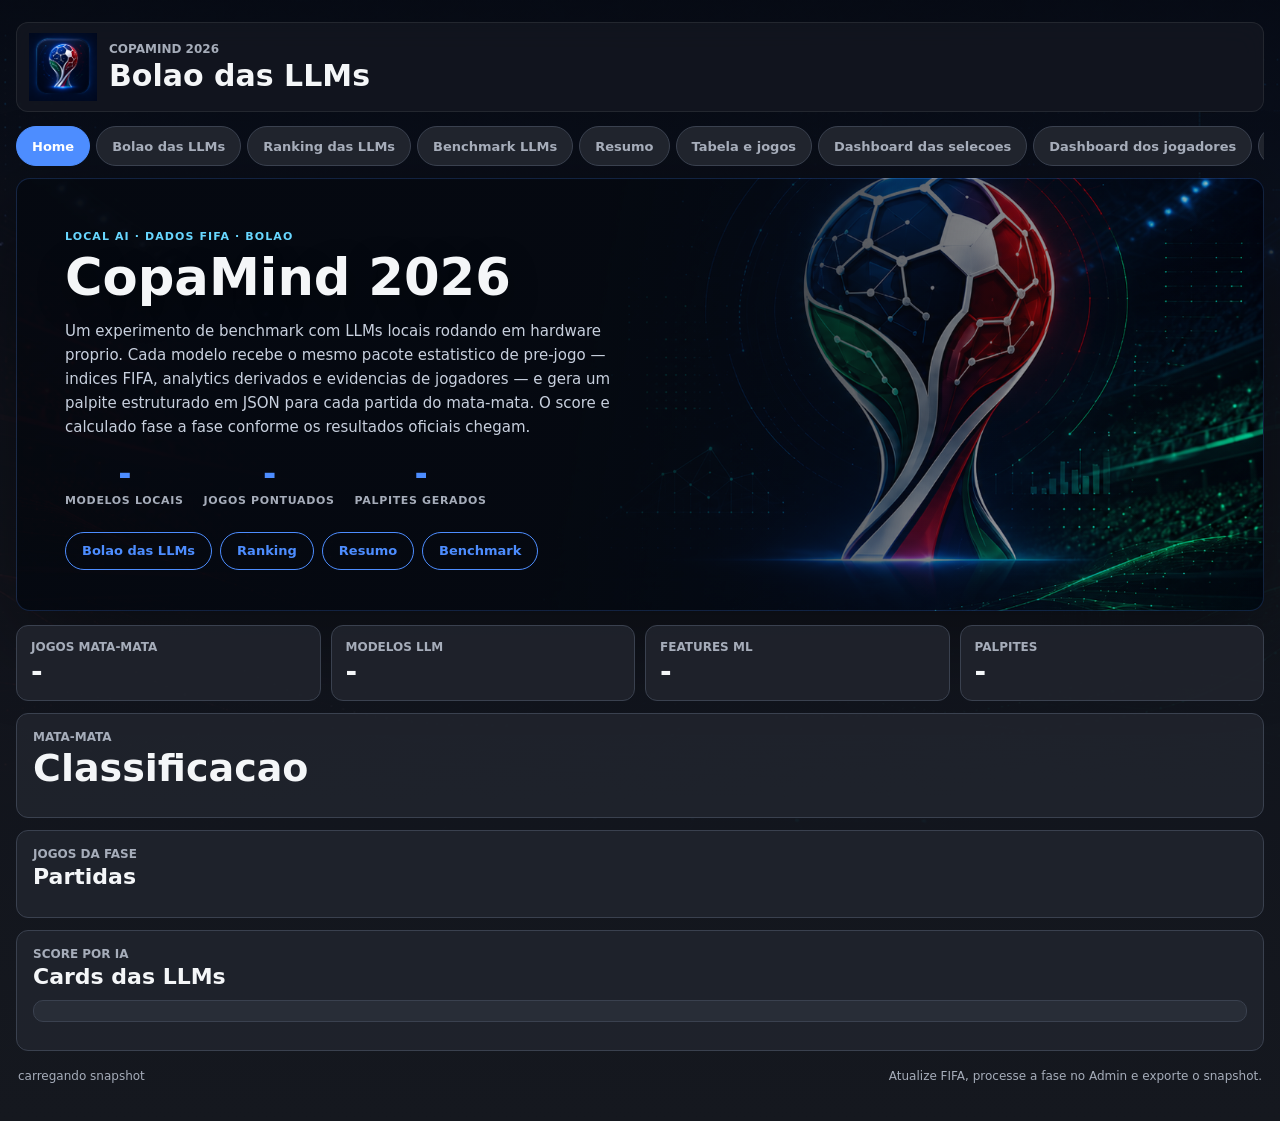
==== docs/index.html @ d8261b40 "chore(pages): atualiza portal estatico 2026-07-12 22:42 UTC" ====
<!doctype html>
<html lang="pt-BR">
<head>
  <meta charset="utf-8" />
  <meta name="viewport" content="width=device-width, initial-scale=1" />
  <title>CopaMind 2026 | Bolao das LLMs</title>
  <link rel="icon" type="image/png" href="../../docs/assets/icon.png" />
  <link rel="stylesheet" href="styles.css" />
<script>window.COPAMIND_OFFLINE = true;</script>
<style>
/* modo offline: oculta controles locais */
.header-actions { display: none !important; }
#btn-refresh-scores, #run-all-models, #reset-phase-history, #reset-all-history,
#cancel-sequential, .model-action-buttons, .context-note-form, #chat-form, #chat-reset,
#btn-extract-url, .chat-controls, [data-section="chat"] { display: none !important; }
.offline-notice { display: flex !important; }
</style>
</head>
<body>
  <main class="app">
    <header class="app-header">
      <div class="brand-line">
        <img src="../../docs/assets/icon.png" alt="" />
        <div>
          <span>CopaMind 2026</span>
          <h1>Bolao das LLMs</h1>
        </div>
      </div>
      
    </header>

    <nav class="main-nav" aria-label="Navegacao principal">
      <button class="active" type="button" data-view="home">Home</button>
      <button type="button" data-view="bolao">Bolao das LLMs</button>
      <button type="button" data-view="ranking">Ranking das LLMs</button>
      <button type="button" data-view="benchmark">Benchmark LLMs</button>
      <button type="button" data-view="linkedin">Resumo</button>
      <button type="button" data-view="tabela">Tabela e jogos</button>
      <button type="button" data-view="selecoes">Dashboard das selecoes</button>
      <button type="button" data-view="jogadores">Dashboard dos jogadores</button>
      <button type="button" data-view="guia">Guia do projeto</button>
      <button type="button" data-view="referencias">Referencias</button>
    </nav>

    <section class="home-section view-section" data-section="home">
      <div class="home-about">
        <p class="home-tag">Local AI · dados FIFA · bolao</p>
        <h2>CopaMind 2026</h2>
        <p class="home-desc">
          Um experimento de benchmark com LLMs locais rodando em hardware proprio.
          Cada modelo recebe o mesmo pacote estatistico de pre-jogo — indices FIFA, analytics derivados
          e evidencias de jogadores — e gera um palpite estruturado em JSON para cada partida do mata-mata.
          O score e calculado fase a fase conforme os resultados oficiais chegam.
        </p>
        <div class="home-highlights">
          <div><strong id="kpi-models-home">-</strong><span>modelos locais</span></div>
          <div><strong id="kpi-matches-home">-</strong><span>jogos pontuados</span></div>
          <div><strong id="kpi-predictions-home">-</strong><span>palpites gerados</span></div>
        </div>
        <div class="home-nav-shortcuts">
          <button type="button" data-view="bolao">Bolao das LLMs</button>
          <button type="button" data-view="ranking">Ranking</button>
          <button type="button" data-view="linkedin">Resumo</button>
          <button type="button" data-view="benchmark">Benchmark</button>
        </div>
      </div>
    </section>

    <section class="kpi-strip" aria-label="Resumo">
      <div><span>Jogos mata-mata</span><strong id="kpi-matches">-</strong></div>
      <div><span>Modelos LLM</span><strong id="kpi-models">-</strong></div>
      <div><span>Features ML</span><strong id="kpi-features">-</strong></div>
      <div><span>Palpites</span><strong id="kpi-predictions">-</strong></div>
    </section>

    <section class="phase-shell view-section" data-section="bolao">
      <div class="phase-head">
        <div>
          <p>Mata-mata</p>
          <h2 id="active-phase-title">Classificacao</h2>
        </div>
        <div id="phase-tabs" class="phase-tabs"></div>
      </div>
      <p id="phase-context" class="phase-context"></p>
      <p id="phase-stats" class="phase-stats"></p>
    </section>

    <section class="phase-games view-section" data-section="bolao">
      <div class="section-title">
        <p>Jogos da fase</p>
        <h3>Partidas</h3>
      </div>
      <div id="matches-list" class="match-list"></div>
    </section>

    <section class="models-section view-section" data-section="bolao">
      <div class="section-title">
        <p>Score por IA</p>
        <h3>Cards das LLMs</h3>
      </div>
      <div id="model-actions" class="model-actions"></div>
      <div id="llm-card-grid" class="llm-card-grid"></div>
    </section>

    <section class="ranking-section view-section is-hidden" data-section="ranking">
      <div class="ranking-hero">
        <div class="ranking-copy">
          <p>Ranking das LLMs</p>
          <h2>Quem esta liderando o bolao?</h2>
          <span>
            Score geral, desempenho por fase, votos de vencedores e selecoes com mais chance
            conforme os resultados reais e os palpites das IAs forem entrando.
          </span>
        </div>
        <div class="ranking-summary" id="ranking-summary"></div>
      </div>

      <div class="ranking-layout">
        <aside class="ranking-right">
          <section class="ranking-panel">
            <div class="section-title">
              <p>Vencedores</p>
              <h3>Previsao agregada</h3>
            </div>
            <div id="winner-forecast"></div>
          </section>

          <section class="ranking-panel">
            <div class="section-title">
              <p>Selecoes</p>
              <h3>Mais chance de titulo</h3>
            </div>
            <div id="team-title-ranking"></div>
          </section>
        </aside>

        <div class="ranking-left">
          <section class="ranking-panel">
            <div class="table-export-bar">
              <div class="section-title">
                <p>Score geral</p>
                <h3>Classificacao das IAs</h3>
              </div>
              <button id="btn-export-ranking" class="btn-export-table" type="button">📸 Exportar imagem</button>
            </div>
            <div id="ranking-table"></div>
          </section>

          <section class="ranking-panel">
            <div class="section-title">
              <p>Fases</p>
              <h3>Score por fase</h3>
            </div>
            <div id="phase-scoreboard"></div>
          </section>
        </div>
      </div>
    </section>

    <section class="benchmark-section view-section is-hidden" data-section="benchmark">
      <div class="section-title">
        <p>Benchmark operacional</p>
        <h3>Qualidade, velocidade e facilidade de uso</h3>
      </div>
      <div id="benchmark-summary" class="benchmark-summary"></div>
      <div class="benchmark-layout">
        <section class="benchmark-panel">
          <div class="table-export-bar">
            <div class="section-title">
              <p>Ranking dos modelos</p>
              <h3>Score tecnico + operacao</h3>
            </div>
            <button id="btn-export-benchmark" class="btn-export-table" type="button">📸 Exportar imagem</button>
          </div>
          <div class="benchmark-table-wrapper"><div id="benchmark-table"></div></div>
        </section>
        <aside class="benchmark-panel benchmark-guidance-panel">
          <div class="section-title">
            <p>Config LM Studio</p>
            <h3>Perfil para melhorar JSON</h3>
          </div>
          <div id="benchmark-guidance" class="benchmark-guidance"></div>
        </aside>
      </div>
      <div id="benchmark-charts"></div>
    </section>

    <section class="linkedin-section view-section is-hidden" data-section="linkedin">
      <div class="linkedin-export-bar" id="linkedin-export-bar">
        <span class="linkedin-export-hint">Selecione a fase e exporte o quadro para redes sociais</span>
        <button id="btn-export-linkedin" type="button">📸 Exportar imagem</button>
      </div>
      <div class="linkedin-cover">
        <img src="../../docs/assets/copamind_2026.png" alt="CopaMind 2026" />
        <div>
          <p>Benchmark de LLMs locais</p>
          <h2>CopaMind 2026</h2>
          <span>Mesmo contexto, mesma regra JSON, previsoes auditaveis e ranking por qualidade.</span>
        </div>
        <div id="linkedin-phase-tabs" class="linkedin-phase-tabs"></div>
      </div>
      <div id="linkedin-summary" class="linkedin-summary"></div>
      <div id="linkedin-team-ranking"></div>
      <div id="linkedin-capture-grid" class="linkedin-capture-grid"></div>
    </section>

    <section class="chat-section view-section is-hidden" data-section="chat">
      <div class="section-title">
        <p>Conhecimento CopaMind</p>
        <h3>Pergunte as IAs</h3>
      </div>
      <div class="chat-layout">
        <aside class="chat-controls">
          <div class="chat-control-head">
            <strong>Modelos que responderao</strong>
            <div>
              <button id="chat-select-all" type="button">Todos</button>
              <button id="chat-select-none" type="button">Nenhum</button>
            </div>
          </div>
          <div id="chat-models" class="chat-models"><span>Carregando modelos...</span></div>
          <label class="chat-memory-toggle">
            <input id="chat-use-memory" type="checkbox" checked />
            <span>Usar memoria nesta pergunta</span>
          </label>
          <button id="chat-reset" class="chat-reset" type="button">Resetar historico</button>
        </aside>
        <div class="chat-main">
          <div class="chat-news-box">
            <label for="chat-news-url">URL fonte (opcional)</label>
            <div class="extract-url-row">
              <input id="chat-news-url" type="url" placeholder="https://..." />
              <button id="chat-extract-news" type="button">Extrair de URL</button>
            </div>
            <input id="chat-news-title" type="text" maxlength="200" placeholder="Titulo extraido" />
            <textarea id="chat-news-summary" rows="3" maxlength="2000" placeholder="Resumo editavel da noticia"></textarea>
            <p id="chat-news-status"></p>
          </div>
          <div id="chat-timeline" class="chat-timeline"></div>
          <form id="chat-form" class="chat-form">
            <textarea id="chat-question" rows="4" maxlength="4000" placeholder="Pergunte sobre selecoes, jogadores, partidas, previsoes ou resultados reais..."></textarea>
            <div>
              <span id="chat-status">API local e LM Studio necessarios.</span>
              <button id="chat-send" type="submit" disabled>Enviar para as IAs</button>
            </div>
          </form>
        </div>
      </div>
    </section>

    <section class="tournament-section view-section is-hidden" data-section="tabela">
      <div class="section-title">
        <p>Resultados sem LLM</p>
        <h3>Classificacao dos grupos e jogos</h3>
      </div>
      <div id="tournament-dashboard" class="tournament-dashboard"></div>
    </section>

    <section class="teams-section view-section is-hidden" data-section="selecoes">
      <div class="section-title">
        <p>Analytics FIFA v2</p>
        <h3>Caracteristicas das selecoes</h3>
      </div>
      <div class="inputs-section">
        <div class="section-title">
          <p>Contexto manual controlado</p>
          <h3>Inputs das selecoes por fase</h3>
        </div>
        <div class="inputs-layout">
        <form id="context-note-form" class="context-note-form">
          <label>
            <span>Fase</span>
            <select id="note-phase"></select>
          </label>
          <label>
            <span>Selecao</span>
            <select id="note-team"></select>
          </label>
          <label>
            <span>Tipo</span>
            <select id="note-type">
              <option value="team_news">Noticia da selecao</option>
              <option value="rotation">Rotacao / reservas</option>
              <option value="injury">Lesao / retorno</option>
              <option value="tactical">Tatica</option>
              <option value="morale">Moral / ambiente</option>
              <option value="travel">Viagem / desgaste</option>
            </select>
          </label>
          <label>
            <span>Disponivel em</span>
            <input id="note-available-at" type="datetime-local" />
          </label>
          <label class="wide-field">
            <span>Titulo</span>
            <input id="note-title" type="text" maxlength="120" placeholder="Noruega usou equipe reserva contra a Franca" />
          </label>
          <label class="wide-field">
            <span>Nota</span>
            <textarea id="note-text" rows="4" maxlength="1200" placeholder="Descreva a informacao e por que ela muda a leitura da selecao."></textarea>
          </label>
          <label>
            <span>Impacto</span>
            <select id="note-impact">
              <option value="recent_form_downweight">Reduz peso da forma recente</option>
              <option value="physical_load_positive">Melhora leitura de desgaste</option>
              <option value="injury_negative">Impacto negativo por lesao</option>
              <option value="tactical_positive">Impacto tatico positivo</option>
              <option value="volatility_up">Aumenta incerteza</option>
            </select>
          </label>
          <label>
            <span>Confianca</span>
            <input id="note-confidence" type="number" min="0" max="1" step="0.05" value="0.75" />
          </label>
          <label>
            <span>Peso</span>
            <input id="note-weight" type="number" min="0" max="1" step="0.05" value="0.70" />
          </label>
          <label>
            <span>Fonte</span>
            <input id="note-source" type="text" value="manual" />
          </label>
          <label class="wide-field">
            <span>URL fonte</span>
            <div class="extract-url-row">
              <input id="note-source-url" type="url" placeholder="https://..." />
              <button type="button" id="btn-extract-url">Extrair de URL</button>
            </div>
          </label>
          <button type="submit">Salvar input</button>
          <p id="context-note-status"></p>
        </form>
        <div>
          <div class="input-rules">
            <strong>Como entra na LLM</strong>
            <p>A nota vira evidencia estruturada no contexto do jogo. Ela nao vira instrucao de sistema e so entra se estava disponivel antes da partida prevista.</p>
          </div>
          <div id="context-notes-list" class="context-notes-list"></div>
        </div>
      </div>
      </div>
      <div id="teams-dashboard" class="team-dashboard"></div>
    </section>

    <section class="players-section view-section is-hidden" data-section="jogadores">
      <div class="section-title">
        <p>Analytics FIFA v2</p>
        <h3>Dashboard dos jogadores</h3>
      </div>
      <div class="player-controls">
        <label>
          <span>Selecao</span>
          <select id="player-team-filter"></select>
        </label>
        <label>
          <span>Ranking</span>
          <select id="player-ranking-filter"></select>
        </label>
      </div>
      <div id="players-dashboard" class="player-dashboard"></div>
    </section>

    <section class="guide-section view-section is-hidden" data-section="guia">
      <div class="section-title">
        <p>Tutor CopaMind</p>
        <h3>Como o bolao das IAs e montado</h3>
      </div>
      <div id="guide-dashboard" class="guide-dashboard"></div>
    </section>

    <section class="reference-section view-section is-hidden" data-section="referencias">
      <div class="section-title">
        <p>Autor e referencias</p>
        <h3>Sobre o projeto</h3>
      </div>
      <div class="reference-grid">
        <!-- Row 1: Autor | Hardware | Fontes -->
        <article class="author-card">
          <img src="../../docs/assets/icon.png" alt="" />
          <div>
            <span>Autor / idealizador</span>
            <h3>Phellype Flaibam Massarente</h3>
            <p>
              CopaMind 2026 nasceu como um laboratorio divertido e serio ao mesmo tempo: usar dados
              da Copa, modelos locais e scoring transparente para descobrir quais IAs chutam melhor
              quando todo mundo recebe o mesmo contexto.
            </p>
            <a href="https://www.linkedin.com/in/phellype-massarente-13739810a" target="_blank" rel="noreferrer">
              Ver LinkedIn
            </a>
          </div>
        </article>
        <article class="reference-card hardware-card">
          <h3>Hardware local</h3>
          <div class="hardware-badge">Acer Predator Helios 16 AI</div>
          <ul class="ref-list">
            <li><span>CPU</span> Intel Core Ultra 9 275HX · 24 cores · ate 5.4 GHz</li>
            <li><span>GPU</span> NVIDIA RTX 5070 Laptop GPU · 8 GB GDDR7</li>
            <li><span>RAM</span> 32 GB DDR5 5600 MHz (2&times; SODIMM)</li>
            <li><span>SSD</span> 2 TB NVMe PCIe Gen 4</li>
            <li><span>Tela</span> 16&quot; IPS WQXGA 2560&times;1600 · 240 Hz</li>
            <li><span>OS</span> Windows 11</li>
          </ul>
          <a href="https://www.acer.com/br-pt/predator/laptops/helios/helios-16-ai" target="_blank" rel="noreferrer" class="hw-link">Ver no site Acer</a>
        </article>
        <article class="reference-card">
          <h3>Fontes e tecnologia</h3>
          <p>
            Dados FIFA locais de selecoes, jogadores e partidas; analytics proprio em DuckDB; agente
            de chamadas para modelos locais via LM Studio; scoring do bolao por fase.
          </p>
          <p>
            O portal publico e estatico. O Streamlit/Admin continua como console operacional para
            atualizar dados, rodar agentes e exportar snapshots.
          </p>
        </article>
        <!-- Row 2: Stack | Modelos ajuste | Exportar -->
        <article class="reference-card">
          <h3>Stack tecnologico</h3>
          <ul class="ref-list">
            <li><span>Dev</span> VS Code · GitHub Copilot Agent · GitHub Codex</li>
            <li><span>IA</span> Claude Sonnet 4.5 (Copilot) · LM Studio</li>
            <li><span>Lang</span> Python 3.12 · JavaScript ES2022 · HTML/CSS</li>
            <li><span>API</span> FastAPI · Pydantic v2 · Uvicorn</li>
            <li><span>DB</span> DuckDB · Polars · PyArrow</li>
            <li><span>UI</span> Streamlit 1.58 · Portal HTML estatico</li>
            <li><span>RAG</span> Qdrant · FastMCP · HybridRetriever</li>
            <li><span>ML</span> Poisson · Dixon-Coles · Elo · Monte Carlo</li>
            <li><span>CI</span> pytest · ruff · GitHub Actions</li>
            <li><span>VCS</span> Git · GitHub</li>
          </ul>
        </article>
        <article class="reference-card">
          <h3>Modelos que precisaram de ajuste</h3>
          <p>7 modelos nao obedecem JSON livremente e precisaram de <strong>Structured Output</strong> forcado no LM Studio para gerar palpites validos.</p>
          <ul class="ref-list struct-list">
            <li>zai-org / glm-4.7-flash</li>
            <li>nvidia / nemotron-3-nano-4b</li>
            <li>nvidia / nemotron-3-nano-omni</li>
            <li>allenai / olmo-3-32b-think</li>
            <li>qwen / qwen3.5-9b</li>
            <li>qwen / qwen3.6-27b</li>
            <li>qwen / qwen3.6-35b-a3b</li>
          </ul>
          <p>Os demais <strong>21 modelos</strong> geraram JSON valido sem configuracao adicional.</p>
        </article>
        <article class="reference-card disqualified-ref-card">
          <h3>Desclassificados</h3>
          <p>Modelos que nao conseguiram concluir o projeto de testes e foram removidos do ranking para nao contaminar os resultados.</p>
          <ul class="ref-list disqualified-list">
            <li>
              <strong>mistralai / mistral-7b-instruct-v0.3</strong>
              <span>Channel Error no llama.cpp ao gerar saida estruturada. Sem Structured Output, nao retornava respostas validas para o contrato JSON do bolao. Modelo incompativel com o pipeline de palpites — removido da competicao.</span>
            </li>
          </ul>
        </article>
        <article class="reference-card export-card">
          <h3>Exportar para compartilhar</h3>
          <p>
            Gere um HTML unico com CSS, JavaScript, imagens e dados embutidos. Ele pode ser publicado
            em qualquer hospedagem simples de arquivo estatico.
          </p>
          
          <span id="export-status"></span>
        </article>
      </div>
      <div id="ref-models-table" class="ref-models-section"></div>
    </section>

    <footer class="app-footer">
      <span id="generated-at">carregando snapshot</span>
      <span>Atualize FIFA, processe a fase no Admin e exporte o snapshot.</span>
    </footer>
  </main>

  <script src="app.js"></script>
</body>
</html>
---- docs/styles.css ----
:root {
  color-scheme: dark;
  --bg: #15181f;
  --panel: #20242d;
  --panel-2: #282d37;
  --line: #3a414f;
  --text: #f4f6f8;
  --muted: #a6adba;
  --accent: #4d8dff;
  --green: #2fc76f;
  --gold: #f5c84c;
  --red: #f06555;
}

* { box-sizing: border-box; }

body {
  margin: 0;
  background:
    linear-gradient(180deg, rgba(10, 14, 21, .64), rgba(16, 19, 27, .94) 480px, rgba(21, 24, 31, .98)),
    url("../../docs/assets/fundo_clean1.png") center top / cover fixed no-repeat,
    var(--bg);
  color: var(--text);
  font-family: Inter, ui-sans-serif, system-ui, -apple-system, BlinkMacSystemFont, "Segoe UI", sans-serif;
}

button, a { font: inherit; color: inherit; }
a { text-decoration: none; }

.app {
  width: min(1360px, calc(100% - 32px));
  margin: 0 auto;
  padding: 22px 0 38px;
}

.top-banner {
  overflow: hidden;
  border: 1px solid rgba(77, 141, 255, .22);
  border-radius: 12px;
  background: rgba(10, 14, 21, .64);
  box-shadow: 0 24px 80px rgba(0, 0, 0, .28);
  margin-bottom: 14px;
  height: clamp(190px, 13.5vw, 270px);
}

.top-banner img {
  display: block;
  width: 100%;
  height: 100%;
  object-fit: cover;
  object-position: 42% center;
}

.app-header,
.phase-head,
.app-footer {
  display: flex;
  align-items: center;
  justify-content: space-between;
  gap: 16px;
}

/* ── References models table ──────────────────────────────────── */
.ref-models-section {
  margin-top: 14px;
}

.ref-models-table-wrap {
  border-radius: 14px;
  overflow: hidden;
  border: 1px solid rgba(77, 141, 255, .18);
  background:
    linear-gradient(180deg, rgba(8, 12, 20, .92), rgba(8, 12, 20, .88)),
    url("../../docs/assets/fundo_clean2.png") center / cover no-repeat;
}

.ref-models-tbl {
  width: 100%;
  border-collapse: collapse;
}

.ref-models-tbl thead tr {
  background: rgba(255, 255, 255, .04);
}

.ref-models-tbl th {
  padding: 10px 16px;
  text-align: left;
  font-size: 11px;
  font-weight: 900;
  text-transform: uppercase;
  letter-spacing: .06em;
  color: var(--muted);
  border-bottom: 1px solid rgba(255, 255, 255, .08);
}

.ref-model-row {
  border-bottom: 1px solid rgba(255, 255, 255, .05);
  transition: background .15s;
}

.ref-model-row:last-child { border-bottom: none; }

.ref-model-row:hover {
  background: rgba(255, 255, 255, .04);
}

.ref-model-id {
  display: flex;
  align-items: center;
  gap: 12px;
  padding: 10px 16px;
  white-space: nowrap;
  width: 300px;
}

.ref-model-id img {
  width: 36px;
  height: 36px;
  object-fit: contain;
  border: 1px solid var(--line);
  border-radius: 8px;
  background: #10141c;
  flex-shrink: 0;
}

.ref-model-id strong {
  display: block;
  font-size: 13px;
}

.ref-model-id small {
  display: block;
  font-size: 10px;
  color: var(--muted);
  margin-top: 2px;
  font-family: monospace;
}

.ref-model-desc {
  padding: 10px 16px;
  font-size: 13px;
  color: var(--muted);
  line-height: 1.4;
}

.ref-model-desc .struct-output-badge {
  margin-left: 8px;
  vertical-align: middle;
}

.app-header {
  position: sticky;
  top: 0;
  z-index: 20;
  margin-bottom: 14px;
  border: 1px solid rgba(255, 255, 255, .08);
  border-radius: 12px;
  background: rgba(19, 23, 32, .86);
  backdrop-filter: blur(14px);
  padding: 10px 12px;
}

.brand-line {
  display: flex;
  align-items: center;
  gap: 12px;
}

.brand-line img {
  width: 68px;
  height: 68px;
  object-fit: contain;
}

.brand-line span,
.section-title p,
.phase-head p,
.kpi-strip span,
.llm-title span,
.llm-metrics span,
.phase-context,
.phase-stats,
.match-meta,
.baseline-row span,
.prediction-item span,
.app-footer {
  color: var(--muted);
}

.brand-line span,
.section-title p,
.phase-head p,
.kpi-strip span {
  display: block;
  margin: 0 0 4px;
  font-size: 12px;
  font-weight: 800;
  text-transform: uppercase;
}

h1, h2, h3 { margin: 0; line-height: 1.08; letter-spacing: 0; }
h1 { font-size: 30px; }
h2 { font-size: 38px; }
h3 { font-size: 22px; }

.header-actions {
  display: flex;
  gap: 10px;
}

.header-actions a,
.header-actions button {
  min-height: 40px;
  border: 1px solid var(--line);
  border-radius: 8px;
  background: rgba(32, 36, 45, .9);
  padding: 0 14px;
  display: inline-flex;
  align-items: center;
  cursor: pointer;
}

.header-actions a {
  background: var(--accent);
  border-color: var(--accent);
  color: white;
  font-weight: 850;
}

.header-actions .header-chat-button {
  background: linear-gradient(135deg, #315fbd, #6b4bd6);
  border-color: rgba(126, 151, 255, .7);
  color: white;
  font-weight: 900;
}

.home-hero {
  min-height: 420px;
  display: flex;
  align-items: end;
  overflow: hidden;
  margin: 0 0 14px;
  border: 1px solid rgba(77, 141, 255, .2);
  border-radius: 14px;
  background:
    linear-gradient(90deg, rgba(5, 9, 16, .92), rgba(5, 9, 16, .58) 45%, rgba(5, 9, 16, .18) 78%),
    url("../../docs/assets/fundo_taca.png") center right / cover no-repeat;
  box-shadow: 0 24px 90px rgba(0, 0, 0, .38);
  padding: 32px;
}

.home-copy {
  max-width: 780px;
  padding-bottom: 10px;
}

.home-copy span,
.author-card span,
.reference-card span {
  display: block;
  color: #68d7ff;
  font-size: 12px;
  font-weight: 900;
  letter-spacing: .08em;
  text-transform: uppercase;
}

.home-copy h2 {
  margin-top: 8px;
  font-size: clamp(42px, 7vw, 88px);
  text-shadow: 0 18px 40px rgba(0, 0, 0, .45);
}

.home-copy .year-mark {
  display: inline-flex;
  gap: .02em;
  color: inherit;
  font-size: inherit;
  font-weight: inherit;
  letter-spacing: 0;
  text-transform: none;
}

.year-mark i {
  font-style: normal;
}

.year-mark i:nth-child(1),
.year-mark i:nth-child(2) {
  color: #2584ff;
}

.year-mark i:nth-child(3) {
  color: #f2333b;
}

.year-mark i:nth-child(4) {
  color: #18a968;
}

.home-copy p {
  max-width: 620px;
  margin: 14px 0 0;
  color: #d5dbe7;
  font-size: 18px;
  line-height: 1.55;
}

/* ── New Home section ─────────────────────────────────────────── */
.home-section {
  display: flex;
  align-items: center;
  min-height: 380px;
  overflow: hidden;
  margin: 0 0 14px;
  border: 1px solid rgba(77, 141, 255, .2);
  border-radius: 14px;
  background:
    linear-gradient(100deg, rgba(5, 9, 16, .97) 45%, rgba(5, 9, 16, .55) 72%, rgba(5, 9, 16, .12)),
    url("../../docs/assets/fundo_taca.png") center right / cover no-repeat;
  box-shadow: 0 24px 90px rgba(0, 0, 0, .38);
}

.home-about {
  padding: 40px 48px;
  max-width: 780px;
}

.home-tag {
  display: block;
  color: #68d7ff;
  font-size: 11px;
  font-weight: 900;
  letter-spacing: .1em;
  text-transform: uppercase;
  margin-bottom: 8px;
}

.home-about h2 {
  font-size: clamp(32px, 4vw, 58px);
  line-height: 1.05;
  margin: 0 0 14px;
  text-shadow: 0 10px 30px rgba(0,0,0,.4);
}

.home-desc {
  max-width: 560px;
  color: #c8d0de;
  font-size: 15px;
  line-height: 1.6;
  margin: 0 0 22px;
}

.home-highlights {
  display: flex;
  gap: 20px;
  margin-bottom: 24px;
}

.home-highlights div {
  text-align: center;
}

.home-highlights strong {
  display: block;
  font-size: 28px;
  font-weight: 950;
  color: var(--accent);
  line-height: 1;
}

.home-highlights span {
  font-size: 11px;
  font-weight: 700;
  color: var(--muted);
  text-transform: uppercase;
  letter-spacing: .06em;
}

.home-nav-shortcuts {
  display: flex;
  flex-wrap: wrap;
  gap: 8px;
}

.home-nav-shortcuts button {
  min-height: 38px;
  border: 1px solid var(--accent);
  border-radius: 999px;
  background: transparent;
  color: var(--accent);
  cursor: pointer;
  font-size: 13px;
  font-weight: 900;
  padding: 0 16px;
}

.home-nav-shortcuts button:hover {
  background: var(--accent);
  color: #000;
}

.home-banner-section {
  margin: 0 0 14px;
}

.home-banner-img {
  display: block;
  width: 100%;
  max-height: 280px;
  object-fit: cover;
  border-radius: 12px;
  border: 1px solid rgba(77, 141, 255, .15);
}

.main-nav {
  display: flex;
  flex-wrap: nowrap;
  gap: 6px;
  margin: 0 0 12px;
  overflow-x: auto;
  scrollbar-width: thin;
}

.main-nav button {
  min-height: 40px;
  border: 1px solid var(--line);
  border-radius: 999px;
  background: var(--panel);
  color: var(--muted);
  padding: 0 15px;
  cursor: pointer;
  font-weight: 850;
  font-size: 13px;
  white-space: nowrap;
  flex-shrink: 0;
}

.main-nav button.active {
  background: var(--accent);
  border-color: var(--accent);
  color: white;
}

.is-hidden {
  display: none !important;
}

/* Pergunte as IAs */
.chat-section {
  border: 1px solid rgba(77, 141, 255, .2);
  border-radius: 14px;
  background: rgba(18, 22, 31, .94);
  padding: 22px;
  margin-bottom: 14px;
}
.chat-layout { display: grid; grid-template-columns: 280px minmax(0, 1fr); gap: 18px; margin-top: 18px; }
.chat-controls, .chat-news-box, .chat-form, .chat-message, .chat-empty {
  border: 1px solid var(--line); border-radius: 12px; background: rgba(8, 12, 20, .64); padding: 14px;
}
.chat-control-head, .chat-form > div, .chat-message > div { display: flex; justify-content: space-between; gap: 10px; align-items: center; }
.chat-control-head button, .chat-reset, .chat-news-box button, .chat-form button {
  border: 1px solid var(--line); border-radius: 8px; background: var(--panel-2); padding: 8px 10px; cursor: pointer;
}
.chat-models { display: grid; gap: 10px; margin: 14px 0; max-height: 520px; overflow: auto; }
.chat-model-group { border: 1px solid rgba(255,255,255,.08); border-radius: 9px; padding: 7px; }
.chat-model-group-head { display: grid; grid-template-columns: minmax(0, 1fr) auto auto auto; align-items: center; gap: 5px; margin-bottom: 6px; }
.chat-model-group-head > strong { font-size: 11px; line-height: 1.25; text-transform: uppercase; }
.chat-model-group-head > span { color: var(--muted); font-size: 10px; }
.chat-model-group-head button { border: 1px solid var(--line); border-radius: 6px; background: var(--panel-2); padding: 4px 6px; font-size: 9px; cursor: pointer; }
.chat-model-group.group-very_slow { border-left: 3px solid #ef5350; }
.chat-model-group.group-large_moe { border-left: 3px solid #ab68d7; }
.chat-model-group.group-slow { border-left: 3px solid #ff963f; }
.chat-model-group.group-limit { border-left: 3px solid #f5c84c; }
.chat-model-group.group-good { border-left: 3px solid #9ccc65; }
.chat-model-group.group-fast { border-left: 3px solid #2fc76f; }
.chat-model-option { display: flex; gap: 9px; align-items: center; padding: 9px; border: 1px solid rgba(255,255,255,.07); border-radius: 8px; }
.chat-model-option span, .chat-model-option strong, .chat-model-option small { display: block; min-width: 0; overflow-wrap: anywhere; }
.chat-model-option small { color: var(--green); margin-top: 2px; }
.chat-model-option.offline { opacity: .48; }
.chat-model-option.offline small { color: var(--red); }
.chat-memory-toggle { display: flex; gap: 8px; align-items: center; margin: 14px 0; }
.chat-reset { width: 100%; color: #ff9c91; }
.chat-main { min-width: 0; }
.chat-news-box { display: grid; gap: 9px; margin-bottom: 12px; }
.chat-news-box label { color: var(--muted); font-size: 12px; font-weight: 850; text-transform: uppercase; }
.chat-news-box input, .chat-news-box textarea, .chat-form textarea {
  width: 100%; border: 1px solid var(--line); border-radius: 8px; background: #111620; color: var(--text); padding: 10px; resize: vertical;
}
.chat-news-box p, #chat-status { margin: 0; color: var(--muted); font-size: 12px; }
.chat-timeline { display: grid; gap: 10px; max-height: 680px; overflow: auto; padding: 2px; margin-bottom: 12px; }
.chat-message { border-left: 4px solid var(--line); }
.chat-message.role-user { margin-left: 14%; border-left-color: var(--accent); }
.chat-message.role-model { margin-right: 8%; border-left-color: var(--green); }
.chat-message.role-synthesis { border-left-color: var(--gold); background: rgba(245, 200, 76, .06); }
.chat-message.status-error { border-left-color: var(--red); }
.chat-message > div span { color: var(--muted); font-size: 11px; }
.chat-message p { line-height: 1.55; overflow-wrap: anywhere; }
.chat-synthesis-list { margin-top: 10px; color: var(--muted); }
.chat-synthesis-list ul { margin: 5px 0; padding-left: 20px; }
.chat-form textarea { margin-bottom: 10px; }
.chat-form button { background: var(--accent); border-color: var(--accent); font-weight: 850; }
.chat-form button:disabled { opacity: .45; cursor: not-allowed; }
@media (max-width: 850px) { .chat-layout { grid-template-columns: 1fr; } .chat-message.role-user, .chat-message.role-model { margin: 0; } }

.kpi-strip {
  display: grid;
  grid-template-columns: repeat(4, minmax(0, 1fr));
  gap: 10px;
  margin-bottom: 12px;
}

.kpi-strip div,
.phase-shell,
.phase-games,
.models-section,
.teams-section,
.players-section,
.guide-section,
.reference-section,
.llm-card,
.match-card {
  background: rgba(32, 36, 45, .88);
  border: 1px solid var(--line);
  border-radius: 12px;
}

.kpi-strip div {
  padding: 14px;
}

.kpi-strip strong {
  display: block;
  font-size: 28px;
  line-height: 1;
}

.phase-shell,
.phase-games,
.models-section,
.guide-section,
.reference-section,
.teams-section,
.players-section {
  padding: 16px;
  margin-bottom: 12px;
}

.phase-tabs {
  display: flex;
  flex-wrap: wrap;
  justify-content: flex-end;
  gap: 8px;
}

.phase-tabs button {
  min-height: 42px;
  border: 1px solid var(--line);
  border-radius: 999px;
  background: var(--panel-2);
  padding: 0 14px;
  cursor: pointer;
  color: var(--muted);
  font-weight: 850;
}

.phase-tabs button span {
  display: inline-block;
  margin-left: 8px;
  color: #c7cbd3;
  font-size: 12px;
}

.phase-tabs button.active {
  background: var(--accent);
  border-color: var(--accent);
  color: white;
}

.phase-tabs button.active span { color: white; }
.phase-context { margin: 12px 0 0; max-width: 920px; }
.phase-stats { margin: 6px 0 0; font-size: 13px; }
.section-title { margin-bottom: 12px; }

.match-list {
  display: grid;
  grid-template-columns: repeat(auto-fit, minmax(300px, 1fr));
  gap: 10px;
}

.match-card {
  padding: 14px;
  background: var(--panel-2);
}

.match-teams {
  display: grid;
  gap: 8px;
}

.team-line {
  display: grid;
  grid-template-columns: 28px minmax(0, 1fr) auto;
  align-items: center;
  gap: 10px;
}

.team-line img {
  width: 28px;
  height: 20px;
  object-fit: cover;
  border-radius: 4px;
  border: 1px solid #6b7280;
}

.team-line strong {
  overflow: hidden;
  white-space: nowrap;
  text-overflow: ellipsis;
  font-size: 18px;
}

.team-line span,
.versus {
  color: var(--gold);
  font-weight: 950;
}

.versus {
  padding-left: 38px;
  font-size: 15px;
}

.match-meta,
.baseline-row {
  display: flex;
  align-items: center;
  justify-content: space-between;
  gap: 8px;
  margin-top: 12px;
  font-size: 13px;
}

.baseline-row {
  min-height: 34px;
  border-top: 1px solid var(--line);
  padding-top: 10px;
}

.baseline-row strong { color: var(--text); }

.llm-card-grid {
  display: grid;
  grid-template-columns: repeat(auto-fit, minmax(520px, 1fr));
  gap: 12px;
}

.model-actions {
  display: flex;
  align-items: center;
  justify-content: space-between;
  gap: 12px;
  margin: 0 0 12px;
  border: 1px solid var(--line);
  border-radius: 10px;
  background: var(--panel-2);
  padding: 10px;
}

.model-actions-main {
  flex: 1;
  min-width: 0;
  display: grid;
  gap: 10px;
}

.model-actions strong,
.model-actions span {
  display: block;
}

.model-actions span {
  color: var(--muted);
  font-size: 12px;
}

.model-action-buttons,
.card-action-row {
  display: flex;
  gap: 8px;
}

.model-action-buttons button,
.reset-model-button {
  min-height: 38px;
  border: 1px solid var(--line);
  border-radius: 9px;
  background: #1c2028;
  color: var(--text);
  cursor: pointer;
  font-weight: 850;
  padding: 0 12px;
}

.model-action-buttons button:disabled {
  cursor: not-allowed;
  color: var(--muted);
  background: #20242d;
}

.model-action-buttons .danger-button,
.reset-model-button {
  border-color: rgba(240, 101, 85, .5);
  color: #ffb4a8;
}

.bulk-progress {
  display: grid;
  gap: 8px;
  max-width: 920px;
  border: 1px solid rgba(77, 141, 255, .34);
  border-radius: 10px;
  background: rgba(13, 18, 27, .72);
  padding: 10px;
}

.bulk-progress-head {
  display: flex;
  align-items: center;
  justify-content: space-between;
  gap: 10px;
}

.bulk-progress-head strong {
  color: var(--gold);
}

.bulk-progress-head span {
  color: #dbe8ff;
  font-weight: 950;
}

.bulk-progress-bar {
  height: 10px;
  overflow: hidden;
  border-radius: 999px;
  background: #10131a;
  border: 1px solid rgba(255, 255, 255, .08);
}

.bulk-progress-bar i {
  display: block;
  width: var(--w);
  min-width: 2px;
  height: 100%;
  border-radius: inherit;
  background: linear-gradient(90deg, var(--accent), var(--green));
  transition: width .35s ease;
}

.bulk-progress-grid {
  display: grid;
  grid-template-columns: repeat(3, minmax(0, 1fr));
  gap: 6px 10px;
}

.bulk-progress-grid span,
.bulk-progress em {
  color: var(--muted);
  font-size: 12px;
}

.bulk-progress-grid span {
  overflow: hidden;
  white-space: nowrap;
  text-overflow: ellipsis;
}

.bulk-progress em {
  font-style: normal;
}

.llm-card {
  padding: 16px;
}

.combo-card {
  border-color: rgba(245, 200, 76, .72);
}

.llm-card-head {
  display: grid;
  grid-template-columns: 66px minmax(260px, 1fr) minmax(130px, auto);
  gap: 16px;
  align-items: center;
}

.model-avatar {
  width: 66px;
  height: 66px;
  object-fit: contain;
  border-radius: 14px;
  border: 1px solid var(--line);
  background: #151923;
}

.llm-title {
  min-width: 0;
}

.llm-title strong {
  display: block;
  max-width: 100%;
  overflow: visible;
  white-space: nowrap;
  text-overflow: clip;
  font-size: clamp(15px, 1.15vw, 18px);
  line-height: 1.2;
}

.llm-title span {
  display: block;
  margin-top: 3px;
  line-height: 1.25;
}

.accuracy-score { text-align: right; }

.accuracy-score strong {
  display: block;
  color: var(--green);
  font-size: clamp(21px, 1.7vw, 28px);
  line-height: 1;
  white-space: nowrap;
}

.accuracy-score span {
  display: block;
  color: var(--muted);
  font-size: 11px;
  text-transform: uppercase;
  line-height: 1.5;
}

.precision-score {
  display: block;
  color: var(--gold) !important;
  font-size: clamp(14px, 1.1vw, 18px) !important;
  margin-top: 8px;
  line-height: 1;
}

/* ── prediction hit badges ── */
.pred-hit-badge {
  display: inline-flex;
  align-items: center;
  gap: 3px;
  padding: 2px 7px;
  border-radius: 999px;
  font-size: 10px;
  font-weight: 700;
  margin-top: 4px;
  white-space: nowrap;
}

.pred-exact {
  background: rgba(245, 200, 76, .15);
  border: 1px solid rgba(245, 200, 76, .5);
  color: var(--gold);
}

.pred-winner {
  background: rgba(47, 199, 111, .12);
  border: 1px solid rgba(47, 199, 111, .4);
  color: var(--green);
}

.pred-miss {
  background: rgba(240, 101, 85, .1);
  border: 1px solid rgba(240, 101, 85, .35);
  color: var(--red);
}

/* ── champion hit card ── */
.llm-card--champion-hit {
  border-color: rgba(245, 200, 76, .55) !important;
  box-shadow: 0 0 0 1px rgba(245, 200, 76, .25), 0 4px 24px rgba(245, 200, 76, .08);
}

.champion-banner {
  display: flex;
  align-items: center;
  gap: 6px;
  padding: 5px 14px;
  margin-bottom: 10px;
  border-radius: 8px;
  background: rgba(245, 200, 76, .12);
  border: 1px solid rgba(245, 200, 76, .35);
  font-size: 12px;
  font-weight: 700;
  color: var(--gold);
}

.struct-output-badge {
  display: inline-flex;
  align-items: center;
  gap: 3px;
  margin-top: 4px;
  padding: 2px 8px;
  border: 1px solid rgba(251, 146, 60, .5);
  border-radius: 999px;
  background: rgba(251, 146, 60, .1);
  color: #fb923c;
  font-size: 10px;
  font-weight: 900;
  cursor: help;
}

.struct-list li {
  padding-left: 6px;
  border-left: 2px solid rgba(251, 146, 60, .4);
  font-size: 11px !important;
  font-family: monospace;
}

.disqualified-banner {
  padding: 9px 14px;
  margin-bottom: 10px;
  background: rgba(239, 68, 68, .08);
  border-left: 3px solid rgba(239, 68, 68, .6);
  border-radius: 0 6px 6px 0;
  color: #f87171;
  font-size: 12px;
  font-weight: 700;
  line-height: 1.45;
}

.disqualified-no-action {
  padding: 10px 14px;
  color: var(--muted);
  font-size: 11px;
  font-weight: 700;
  text-align: center;
  opacity: 0.55;
  letter-spacing: .04em;
}

.disqualified-card {
  opacity: 0.72;
  border-color: rgba(239, 68, 68, .22) !important;
}

.disqualified-badge {
  display: inline-flex;
  align-items: center;
  gap: 3px;
  margin-top: 4px;
  padding: 2px 8px;
  border: 1px solid rgba(239, 68, 68, .5);
  border-radius: 999px;
  background: rgba(239, 68, 68, .1);
  color: #f87171;
  font-size: 10px;
  font-weight: 900;
  cursor: help;
}

.ref-model-disqualified td {
  opacity: 0.6;
}

.disqualified-ref-card {
  border-color: rgba(239, 68, 68, .25) !important;
}

.disqualified-list li {
  display: flex;
  flex-direction: column;
  gap: 3px;
  padding-left: 6px;
  border-left: 2px solid rgba(239, 68, 68, .4);
}

.disqualified-list li strong {
  font-size: 11px;
  font-family: monospace;
  color: #f87171;
}

.disqualified-list li span {
  font-size: 11px;
  color: var(--muted);
  line-height: 1.45;
}

.llm-metrics {
  display: grid;
  grid-template-columns: repeat(auto-fit, minmax(78px, 1fr));
  gap: 8px;
  margin: 14px 0;
}

.llm-metrics div,
.prediction-item {
  background: var(--panel-2);
  border: 1px solid var(--line);
  border-radius: 10px;
}

.llm-metrics div {
  padding: 9px;
}

.llm-metrics span {
  display: block;
  font-size: 11px;
}

.llm-metrics strong {
  display: block;
  margin-top: 3px;
  font-size: 14px;
}

.prediction-list {
  display: grid;
  gap: 8px;
}

.card-action-row {
  margin: 0 0 10px;
}

.run-model-button {
  flex: 1;
  min-height: 42px;
  border: 1px solid var(--accent);
  border-radius: 10px;
  background: var(--accent);
  color: white;
  cursor: pointer;
  font-weight: 900;
}

.reset-model-button {
  white-space: nowrap;
}

.run-model-button:disabled {
  cursor: not-allowed;
  background: #20242d;
  border-color: var(--line);
  color: var(--muted);
}

.run-model-button.is-running {
  background: rgba(245, 200, 76, .16);
  border-color: rgba(245, 200, 76, .65);
  color: var(--gold);
}

.prediction-item {
  display: grid;
  grid-template-columns: minmax(210px, 1fr) minmax(220px, auto);
  gap: 14px;
  align-items: center;
  padding: 10px;
}

.prediction-item--pending {
  border-style: dashed;
  opacity: .72;
}

.prediction-item--invalid {
  border-color: rgba(255, 107, 107, .45);
  background: rgba(255, 107, 107, .07);
  opacity: .9;
}

.pred-item--exact {
  background: rgba(245, 200, 76, .06);
  border-left: 3px solid var(--gold);
}

.pred-item--winner {
  background: rgba(47, 199, 111, .04);
  border-left: 3px solid rgba(47, 199, 111, .45);
}

.match-card--projected {
  border-style: dashed;
  background: #1d222b;
}

.prediction-item b {
  display: block;
  overflow: visible;
  white-space: nowrap;
  text-overflow: clip;
  font-size: clamp(14px, 1.1vw, 16px);
}

.prediction-item span {
  font-size: 12px;
}

.prediction-meta {
  display: block;
  max-width: 100%;
  overflow-wrap: anywhere;
  line-height: 1.35;
}

.prediction-result {
  text-align: right;
  min-width: 220px;
}

.prediction-result strong {
  display: block;
  color: var(--gold);
  font-size: clamp(18px, 1.35vw, 22px);
  line-height: 1.15;
  white-space: nowrap;
}

.prediction-result em {
  display: inline-flex;
  margin-top: 5px;
  border: 1px solid rgba(245, 200, 76, .55);
  border-radius: 999px;
  padding: 2px 7px;
  color: var(--gold);
  font-size: 10px;
  font-style: normal;
  font-weight: 900;
}

.prediction-result span {
  display: block;
  margin-top: 4px;
}

.prediction-result .player-picks-line {
  max-width: 360px;
  color: #cbd6e4;
  line-height: 1.35;
}

.empty-state {
  border: 1px dashed var(--line);
  border-radius: 12px;
  padding: 18px;
  color: var(--muted);
}

.muted-row { color: var(--muted); }

.ranking-section {
  overflow: hidden;
  margin-bottom: 12px;
  border: 1px solid rgba(77, 141, 255, .22);
  border-radius: 14px;
  background:
    linear-gradient(90deg, rgba(17, 21, 29, .98) 0%, rgba(17, 21, 29, .94) 46%, rgba(17, 21, 29, .58) 68%, rgba(17, 21, 29, .22) 100%),
    url("../../docs/assets/fundo_taca.png") right center / cover no-repeat;
  box-shadow: 0 24px 90px rgba(0, 0, 0, .34);
  padding: 16px;
}

.ranking-hero {
  width: min(760px, 62%);
  display: grid;
  grid-template-columns: minmax(0, 1fr) minmax(260px, .72fr);
  gap: 12px;
  align-items: stretch;
  margin-bottom: 12px;
}

.ranking-copy,
.ranking-summary,
.ranking-panel {
  border: 1px solid rgba(255, 255, 255, .1);
  border-radius: 12px;
  background: rgba(32, 36, 45, .88);
  backdrop-filter: blur(12px);
}

.ranking-copy {
  padding: 16px;
}

.ranking-copy p,
.ranking-copy span,
.ranking-summary span,
.ranking-table-head,
.phase-score-card em,
.phase-score-card small,
.forecast-card span,
.team-vote-line em,
.team-title-row em,
.team-title-row small {
  color: var(--muted);
}

.ranking-copy p {
  margin: 0 0 6px;
  color: #68d7ff;
  font-size: 12px;
  font-weight: 900;
  letter-spacing: .08em;
  text-transform: uppercase;
}

.ranking-copy h2 {
  font-size: clamp(30px, 4vw, 48px);
}

.ranking-copy span {
  display: block;
  margin-top: 8px;
  line-height: 1.5;
}

.ranking-summary {
  display: grid;
  grid-template-columns: repeat(2, minmax(0, 1fr));
  gap: 8px;
  padding: 10px;
}

.ranking-summary div {
  border: 1px solid var(--line);
  border-radius: 10px;
  background: rgba(17, 21, 29, .74);
  padding: 10px;
}

.ranking-summary span {
  display: block;
  font-size: 11px;
  font-weight: 850;
  text-transform: uppercase;
}

.ranking-summary strong {
  display: block;
  margin-top: 4px;
  font-size: 24px;
}

.ranking-layout {
  display: grid;
  grid-template-columns: 1fr;
  gap: 12px;
  align-items: start;
}

.ranking-left {
  display: grid;
  gap: 12px;
}

/* aside at top: 2 panels side by side */
.ranking-right {
  display: grid;
  grid-template-columns: repeat(2, minmax(0, 1fr));
  gap: 12px;
  align-items: start;
}

.ranking-panel {
  padding: 14px;
}

.ranking-table {
  display: grid;
  gap: 7px;
}

.ranking-table-head,
.ranking-table-row {
  display: grid;
  grid-template-columns: 46px 38px minmax(190px, 1.25fr) repeat(7, minmax(74px, .58fr));
  gap: 8px;
  align-items: center;
}

.ranking-table-head {
  padding: 0 10px 6px;
  font-size: 11px;
  font-weight: 900;
  text-transform: uppercase;
}

.ranking-table-row {
  min-height: 58px;
  border: 1px solid var(--line);
  border-radius: 10px;
  background: rgba(17, 21, 29, .74);
  padding: 9px 10px;
}

/* points cell: big number + phase detail below */
.pts-cell {
  display: flex;
  flex-direction: column;
  gap: 2px;
}
.pts-cell b {
  font-size: 16px;
  font-weight: 900;
  color: var(--accent);
  line-height: 1.2;
}
.pts-phases {
  display: flex;
  flex-wrap: wrap;
  gap: 3px 8px;
  font-size: 10px;
  line-height: 1.4;
  color: var(--muted);
}
.pts-phases em { font-style: normal; }
.pts-phases b  { font-size: 10px; font-weight: 700; color: var(--text); }
.pts-penalty {
  display: block;
  font-size: 10px;
  color: var(--red, #fb7185);
  font-weight: 600;
  line-height: 1.4;
}

.ranking-table-row.combo-row {
  border-color: rgba(245, 200, 76, .64);
  background: rgba(245, 200, 76, .08);
}

.ranking-table-row > span:first-child {
  color: var(--gold);
  font-weight: 950;
}

.ranking-table-row strong,
.phase-score-card strong,
.forecast-card strong,
.team-vote-line span,
.team-title-row strong {
  overflow: hidden;
  white-space: nowrap;
  text-overflow: ellipsis;
}

.ranking-table-row strong {
  display: block;
  font-size: 13px;
}

.ranking-table-row b {
  font-size: 14px;
}

.phase-score-grid {
  display: grid;
  gap: 8px;
}

.phase-score-card {
  display: grid;
  grid-template-columns: minmax(180px, 1.2fr) repeat(5, minmax(80px, .6fr));
  gap: 8px;
  align-items: stretch;
  border: 1px solid var(--line);
  border-radius: 10px;
  background: rgba(17, 21, 29, .74);
  padding: 10px;
}

.phase-score-card > strong {
  align-self: center;
  font-size: 13px;
}

.phase-score-card > div {
  grid-column: 2 / -1;
  display: grid;
  grid-template-columns: repeat(5, minmax(80px, 1fr));
  gap: 4px;
  min-width: 0;
}

.phase-score-card span {
  min-height: 58px;
  display: grid;
  gap: 2px;
  border: 1px solid rgba(255, 255, 255, .08);
  border-radius: 9px;
  background: rgba(32, 36, 45, .8);
  padding: 7px;
}

.phase-score-card em,
.phase-score-card small {
  font-style: normal;
  font-size: 11px;
}

.phase-score-card b {
  font-size: 13px;
}

.winner-forecast-list,
.team-title-list {
  display: grid;
  gap: 8px;
}

.forecast-card {
  display: grid;
  gap: 8px;
  border: 1px solid var(--line);
  border-radius: 10px;
  background: rgba(17, 21, 29, .72);
  padding: 10px;
}

.forecast-card > div:first-child {
  display: flex;
  align-items: center;
  justify-content: space-between;
  gap: 10px;
}

.forecast-card span {
  font-size: 12px;
}

.team-vote-line,
.team-title-row {
  display: grid;
  align-items: center;
  gap: 8px;
  border: 1px solid rgba(255, 255, 255, .08);
  border-radius: 9px;
  background: rgba(32, 36, 45, .78);
  padding: 8px;
}

.team-vote-line {
  grid-template-columns: 28px minmax(0, 1fr) auto auto;
}

.team-vote-line.is-official {
  border-color: rgba(47, 199, 111, .58);
  background: rgba(47, 199, 111, .1);
}

.team-vote-line img,
.team-title-row img {
  width: 28px;
  height: 20px;
  object-fit: cover;
  border: 1px solid #6b7280;
  border-radius: 4px;
}

.team-vote-line strong {
  color: var(--gold);
  font-size: 12px;
}

.team-vote-line em {
  font-style: normal;
  font-size: 12px;
}

.team-title-row {
  grid-template-columns: 26px 28px minmax(0, 1fr) minmax(90px, .52fr) auto;
}

.team-title-row > span {
  color: var(--gold);
  font-weight: 950;
}

.team-title-row b {
  color: var(--green);
}

.team-title-row em,
.team-title-row small {
  font-size: 12px;
  font-style: normal;
}

.team-title-row small {
  grid-column: 3 / -1;
}

.team-title-row.is-eliminated {
  opacity: .56;
}

.linkedin-section {
  margin-bottom: 12px;
  border: 1px solid rgba(77, 141, 255, .22);
  border-radius: 14px;
  background: #161a22;
  padding: 16px;
}

.linkedin-cover {
  display: grid;
  grid-template-columns: 72px minmax(0, 1fr) auto;
  gap: 16px;
  align-items: center;
  overflow: hidden;
  border: 1px solid rgba(255, 255, 255, .1);
  border-radius: 12px;
  background:
    linear-gradient(100deg, rgba(9, 13, 20, .98), rgba(19, 25, 34, .88)),
    url("../../docs/assets/fundo_taca.png") right center / cover no-repeat;
  padding: 14px 18px;
  margin-bottom: 10px;
}

.linkedin-cover img {
  width: 72px;
  height: 72px;
  object-fit: contain;
}

.linkedin-cover p,
.linkedin-toolbar p {
  margin: 0 0 7px;
  color: #68d7ff;
  font-size: 12px;
  font-weight: 900;
  letter-spacing: .08em;
  text-transform: uppercase;
}

.linkedin-cover h2 {
  font-size: clamp(20px, 2.2vw, 28px);
  margin: 2px 0 0;
}

.linkedin-cover span {
  display: block;
  margin-top: 3px;
  color: #d7deea;
  font-size: 13px;
  line-height: 1.4;
}

.linkedin-toolbar {
  display: none;
}

.linkedin-phase-tabs {
  display: flex;
  flex-wrap: wrap;
  justify-content: flex-end;
  gap: 8px;
}

.linkedin-phase-tabs button {
  min-height: 38px;
  border: 1px solid var(--line);
  border-radius: 999px;
  background: var(--panel-2);
  color: var(--muted);
  cursor: pointer;
  font-weight: 850;
  padding: 0 13px;
}

.linkedin-phase-tabs button.active {
  background: var(--accent);
  border-color: var(--accent);
  color: white;
}

.linkedin-summary {
  display: grid;
  grid-template-columns: repeat(4, minmax(0, 1fr));
  gap: 8px;
  margin-bottom: 10px;
}

.linkedin-summary div {
  border: 1px solid rgba(255, 255, 255, .1);
  border-radius: 8px;
  background: rgba(32, 36, 45, .86);
  padding: 8px 12px;
}

.linkedin-summary span,
.linkedin-model-head span,
.linkedin-model-metrics span,
.linkedin-prediction-line span,
.linkedin-prediction-line em {
  color: var(--muted);
}

.linkedin-summary span {
  display: block;
  font-size: 11px;
  font-weight: 900;
  text-transform: uppercase;
}

.linkedin-summary strong {
  display: block;
  margin-top: 2px;
  font-size: 20px;
}

.linkedin-capture-grid {
  overflow-x: auto;
}

.row-model-icon {
  width: 32px;
  height: 32px;
  object-fit: contain;
  border: 1px solid var(--line);
  border-radius: 7px;
  background: #10141c;
  flex-shrink: 0;
  display: block;
}

.table-export-bar {
  display: flex;
  align-items: center;
  justify-content: space-between;
  gap: 10px;
  margin-bottom: 10px;
}

.table-export-bar .section-title {
  margin-bottom: 0;
}

.btn-export-table {
  min-height: 36px;
  border: 1px solid var(--accent);
  border-radius: 8px;
  background: transparent;
  color: var(--accent);
  font-size: 12px;
  font-weight: 900;
  padding: 0 14px;
  cursor: pointer;
  white-space: nowrap;
  flex-shrink: 0;
}

.btn-export-table:hover {
  background: var(--accent);
  color: #000;
}

.btn-export-table:disabled {
  opacity: .55;
  cursor: not-allowed;
}

.resumo-table-wrapper {
  overflow-x: auto;
}

.resumo-table {
  width: 100%;
  border-collapse: collapse;
  font-size: 12px;
}

.resumo-model-header-th {
  text-align: center;
  padding: 6px 4px;
  border: 1px solid var(--line);
  background: var(--panel-2);
  width: 52px;
  min-width: 52px;
  max-width: 60px;
  vertical-align: bottom;
}

.resumo-model-header-th img {
  width: 28px;
  height: 28px;
  object-fit: contain;
  border: 1px solid var(--line);
  border-radius: 6px;
  background: #10141c;
  display: block;
  margin: 0 auto 4px;
}

.resumo-game-header-th {
  width: 90px;
  min-width: 90px;
}

.resumo-match-td {
  text-align: left;
  padding: 7px 10px;
  border: 1px solid var(--line);
  background: var(--panel-2);
  white-space: nowrap;
  position: sticky;
  left: 0;
  z-index: 1;
}

/* ── match cell: 2-row layout ── */
.resumo-match-inline {
  display: flex;
  flex-direction: column;
  gap: 2px;
  min-width: 82px;
}

.resumo-match-team {
  display: flex;
  align-items: center;
  justify-content: center;
  gap: 8px;
}

.resumo-match-team b {
  font-size: 13px;
  font-weight: 700;
  color: var(--muted);
}

.resumo-match-team.is-winner b {
  color: var(--text);
}

.resumo-match-score {
  font-size: 11px;
  font-weight: 900;
  color: var(--gold);
  text-align: center;
  letter-spacing: .03em;
}

.resumo-match-vs {
  font-size: 10px;
  color: var(--muted);
  text-align: center;
}

/* ── star rating system ── */
.resumo-stars-badge {
  position: absolute;
  top: 2px;
  right: 3px;
  font-size: 8px;
  line-height: 1;
  letter-spacing: -.5px;
  pointer-events: none;
}

/* all star badges gold regardless of level */
.resumo-stars-1 { box-shadow: inset 0 0 0 1px rgba(47,199,111,.25); }
.resumo-stars-2 { box-shadow: inset 0 0 0 1px rgba(47,199,111,.45); }
.resumo-stars-3 {
  background: rgba(47,199,111,.07) !important;
  box-shadow: inset 0 0 0 1.5px rgba(47,199,111,.6);
}
.resumo-stars-3 .resumo-cell-score  { color: #5af0a0 !important; }
.resumo-stars-4 {
  background: rgba(47,199,111,.11) !important;
  box-shadow: inset 0 0 0 2px rgba(47,199,111,.8);
}
.resumo-stars-4 .resumo-cell-score  { color: #5af0a0 !important; }
.resumo-stars-4 .resumo-cell-team b { color: #e8edf5 !important; }
.resumo-stars-5 {
  background: rgba(242,201,76,.12) !important;
  box-shadow: inset 0 0 0 2px rgba(242,201,76,.85);
}
.resumo-stars-5 .resumo-cell-score  { color: var(--gold) !important; }
.resumo-stars-5 .resumo-cell-team b { color: #e8edf5 !important; }
.resumo-stars-5 .resumo-cell-team em { color: var(--gold) !important; opacity: 1; }
/* gold badge for all star levels */
.resumo-stars-1 .resumo-stars-badge,
.resumo-stars-2 .resumo-stars-badge,
.resumo-stars-3 .resumo-stars-badge,
.resumo-stars-4 .resumo-stars-badge,
.resumo-stars-5 .resumo-stars-badge { color: var(--gold); }

/* ── star legend ── */
/* ── summary row: star counts per model ── */
.resumo-summary-row .resumo-match-td.resumo-summary-label {
  text-align: center;
  background: #131720;
}
.resumo-summary-label small {
  display: block;
  font-size: 9px;
  color: var(--muted);
  text-transform: uppercase;
  letter-spacing: .04em;
}
.resumo-summary-label b {
  display: block;
  font-size: 11px;
  color: var(--muted);
  font-weight: 600;
}
.resumo-summary-cell {
  background: #131720 !important;
  padding: 5px 4px;
  text-align: center;
  vertical-align: middle;
  border: 1px solid var(--line);
}
.sc-total {
  display: block;
  font-size: 13px;
  font-weight: 900;
  color: var(--accent);
  line-height: 1.4;
}
.sc {
  display: inline-block;
  font-size: 8px;
  font-weight: 700;
  letter-spacing: -.3px;
  margin: 1px 1px 0;
}
.sc i { font-style: normal; color: var(--muted); font-size: 8px; margin-left: 1px; }
.sc-5 { color: var(--gold); }
.sc-4 { color: #a8e6c0; }
.sc-3 { color: #5af0a0; }
.sc-2 { color: rgba(90,240,160,.7); }
.sc-1 { color: rgba(90,240,160,.45); }

.resumo-star-legend {
  display: flex;
  flex-wrap: wrap;
  gap: 6px 18px;
  padding: 10px 12px;
  background: var(--panel-2);
  border: 1px solid var(--line);
  border-top: none;
  font-size: 11px;
}
.resumo-star-legend-item {
  display: flex;
  align-items: center;
  gap: 5px;
  color: var(--muted);
}
.resumo-star-legend-item span {
  color: var(--gold);
  font-weight: 900;
  letter-spacing: -.5px;
  font-size: 10px;
}

/* ── wrong prediction: dimmed ── */
.resumo-wrong {
  opacity: .28;
}

/* ── impossible match (team already eliminated) ── */
.resumo-impossible td {
  opacity: .32;
  text-decoration: line-through;
  filter: grayscale(.8);
}
.resumo-impossible .resumo-match-td {
  text-decoration: none;
  position: relative;
}
.resumo-impossible .resumo-match-td::after {
  content: "não ocorre";
  display: block;
  font-size: 9px;
  color: var(--red, #f05);
  font-weight: 700;
  letter-spacing: .04em;
  text-transform: uppercase;
  margin-top: 2px;
}

/* ── champion hit: gold header ── */
.resumo-champion-hit {
  background: rgba(245, 200, 76, .1) !important;
  border-bottom: 2px solid var(--gold) !important;
}

.resumo-champion-hit .resumo-model-name {
  color: var(--gold);
}

.resumo-match-td small {
  display: block;
  color: var(--muted);
  font-size: 10px;
  line-height: 1.6;
  font-weight: 400;
}

.resumo-model-td {
  display: none;
}

.resumo-model-name {
  writing-mode: vertical-rl;
  transform: rotate(180deg);
  font-size: 12px;
  font-weight: 700;
  color: var(--text);
  white-space: nowrap;
  overflow: hidden;
  text-overflow: ellipsis;
  max-height: 110px;
  margin: 0 auto;
}

.resumo-cell {
  text-align: center;
  padding: 6px 5px;
  border: 1px solid var(--line);
  vertical-align: middle;
  position: relative;
}

.resumo-cell-team {
  display: flex;
  align-items: center;
  justify-content: space-between;
  gap: 4px;
  line-height: 1.6;
}

.resumo-cell-team b {
  font-size: 11px;
  font-weight: 600;
  color: var(--muted);
}

.resumo-cell-team em {
  font-size: 10px;
  font-style: normal;
  font-weight: 700;
  color: var(--muted);
  opacity: .65;
}

.resumo-cell-team.is-predicted b {
  color: var(--text);
}

.resumo-cell-team.is-predicted em {
  color: var(--accent);
  opacity: 1;
}

.resumo-cell-score {
  display: block;
  font-size: 13px;
  font-weight: 900;
  line-height: 1.5;
}

.resumo-cell b {
  display: block;
  font-size: 14px;
  font-weight: 900;
}

.resumo-pen {
  display: block;
  font-size: 11px;
  color: var(--gold);
  font-weight: 700;
  margin-top: 1px;
}

.resumo-cell span {
  display: block;
  font-size: 10px;
  color: var(--muted);
  margin-top: 2px;
}

.resumo-cell.resumo-empty {
  color: var(--muted);
  font-size: 16px;
}

.resumo-table tbody tr:hover .resumo-cell,
.resumo-table tbody tr:hover .resumo-model-td {
  background: rgba(255, 255, 255, .04);
}

.resumo-home b { color: var(--accent); }
.resumo-away b { color: #f4a261; }
.resumo-draw b { color: var(--muted); }

/* ── compact view: semis / 3o lugar / final ── */
.resumo-compact-wrapper {
  padding: 8px 0;
}

.resumo-compact-table {
  width: 100%;
  border-collapse: collapse;
}

.resumo-compact-row td {
  border: 1px solid var(--line);
  padding: 12px 18px;
  vertical-align: middle;
}

.resumo-compact-match {
  display: table-cell;
  background: var(--panel-2);
  text-align: center;
  width: 200px;
}

.resumo-compact-match {
  display: table-cell;
}

.resumo-compact-team {
  display: block;
  font-size: 14px;
  font-weight: 700;
  color: var(--muted);
  line-height: 1.8;
}

.resumo-compact-team.is-winner {
  color: var(--text);
}

.resumo-compact-vs {
  display: block;
  font-size: 11px;
  color: var(--muted);
  text-align: center;
  line-height: 1.6;
}

.resumo-compact-ai {
  display: table-cell;
  background: var(--panel);
  min-width: 200px;
}

.resumo-compact-prob {
  display: flex;
  align-items: center;
  justify-content: space-between;
  gap: 10px;
  line-height: 1.8;
}

.resumo-compact-prob b {
  font-size: 13px;
  font-weight: 700;
  color: var(--muted);
}

.resumo-compact-prob.is-winner b {
  color: var(--text);
}

.resumo-compact-prob em {
  font-size: 13px;
  font-style: normal;
  font-weight: 900;
  color: var(--accent);
}

.resumo-compact-prob.is-winner em {
  opacity: 1;
}

.resumo-compact-score {
  display: flex;
  align-items: center;
  gap: 8px;
  padding: 2px 0;
  line-height: 1.6;
}

.resumo-compact-score strong {
  font-size: 18px;
  font-weight: 900;
  color: var(--gold);
  letter-spacing: .04em;
}

.resumo-compact-score small {
  font-size: 10px;
  color: var(--muted);
  font-weight: 400;
}

.resumo-compact-table tbody tr:hover .resumo-compact-ai,
.resumo-compact-table tbody tr:hover .resumo-compact-match {
  background: rgba(255, 255, 255, .04);
}

.linkedin-model-card {
  display: grid;
  grid-template-rows: auto auto 1fr;
  gap: 8px;
  border: 1px solid rgba(255, 255, 255, .1);
  border-radius: 12px;
  background:
    linear-gradient(160deg, rgba(36, 42, 53, .98), rgba(20, 24, 32, .98)),
    var(--panel);
  padding: 12px;
}

.linkedin-model-head {
  display: grid;
  grid-template-columns: 40px minmax(0, 1fr) auto;
  gap: 10px;
  align-items: center;
}

.linkedin-model-head img {
  width: 40px;
  height: 40px;
  object-fit: contain;
  border: 1px solid var(--line);
  border-radius: 10px;
  background: #10141c;
}

.linkedin-model-head span {
  display: block;
  font-size: 10px;
  font-weight: 900;
  text-transform: uppercase;
}

.linkedin-model-head strong {
  display: block;
  overflow: hidden;
  white-space: nowrap;
  text-overflow: ellipsis;
  margin-top: 2px;
  font-size: clamp(13px, 1.3vw, 17px);
}

.linkedin-model-head em {
  min-height: 32px;
  display: inline-flex;
  align-items: center;
  border: 1px solid rgba(245, 200, 76, .55);
  border-radius: 999px;
  color: var(--gold);
  font-size: 12px;
  font-style: normal;
  font-weight: 950;
  padding: 0 11px;
}

.linkedin-model-metrics {
  display: flex;
  flex-wrap: wrap;
  gap: 8px;
}

.linkedin-model-metrics span {
  min-height: 30px;
  display: inline-flex;
  align-items: center;
  border: 1px solid rgba(77, 141, 255, .28);
  border-radius: 999px;
  background: rgba(77, 141, 255, .1);
  font-size: 12px;
  font-weight: 850;
  padding: 0 10px;
}

.linkedin-predictions {
  display: grid;
  gap: 8px;
}

.linkedin-prediction-line {
  display: grid;
  grid-template-columns: minmax(0, 1fr) auto;
  gap: 10px;
  align-items: center;
  border: 1px solid rgba(255, 255, 255, .08);
  border-radius: 10px;
  background: rgba(14, 18, 26, .78);
  padding: 10px;
}

.linkedin-prediction-line strong,
.linkedin-prediction-line span {
  display: block;
  overflow: hidden;
  white-space: nowrap;
  text-overflow: ellipsis;
}

.linkedin-prediction-line strong {
  font-size: 15px;
}

.linkedin-prediction-line span {
  margin-top: 3px;
  font-size: 12px;
}

.linkedin-prediction-line b {
  color: var(--gold);
  font-size: clamp(19px, 2vw, 28px);
  white-space: nowrap;
}

.linkedin-prediction-line em {
  grid-column: 1 / -1;
  font-size: 11px;
  font-style: normal;
}

.inputs-section {
  margin-bottom: 12px;
  border: 1px solid rgba(77, 141, 255, .22);
  border-radius: 14px;
  background: rgba(32, 36, 45, .88);
  padding: 16px;
}

.inputs-layout {
  display: grid;
  grid-template-columns: minmax(360px, .42fr) minmax(0, 1fr);
  gap: 12px;
  align-items: start;
}

.context-note-form,
.input-rules,
.context-note-card {
  border: 1px solid var(--line);
  border-radius: 10px;
  background: rgba(17, 21, 29, .72);
}

.context-note-form {
  display: grid;
  grid-template-columns: repeat(2, minmax(0, 1fr));
  gap: 10px;
  padding: 12px;
}

.context-note-form label,
.context-note-form span,
.context-note-form input,
.context-note-form select,
.context-note-form textarea {
  min-width: 0;
}

.context-note-form label {
  display: grid;
  gap: 5px;
}

.context-note-form label span,
.context-note-card span,
.context-note-card dt,
.input-rules p,
#context-note-status {
  color: var(--muted);
}

.context-note-form label span {
  font-size: 11px;
  font-weight: 900;
  text-transform: uppercase;
}

.context-note-form input,
.context-note-form select,
.context-note-form textarea {
  width: 100%;
  border: 1px solid var(--line);
  border-radius: 8px;
  background: #111722;
  color: var(--text);
  padding: 9px;
}

.context-note-form textarea {
  resize: vertical;
}

.extract-url-row {
  display: flex;
  gap: 8px;
  align-items: center;
}

.extract-url-row input {
  flex: 1;
  min-width: 0;
}

.extract-url-row button {
  flex-shrink: 0;
  min-height: 36px;
  padding: 0 14px;
  border: 1px solid var(--accent);
  border-radius: 9px;
  background: transparent;
  color: var(--accent);
  cursor: pointer;
  font-size: 12px;
  font-weight: 900;
  white-space: nowrap;
}

.extract-url-row button:hover {
  background: var(--accent);
  color: #000;
}

.extract-url-row button:disabled {
  opacity: .5;
  cursor: wait;
}

.context-note-form .wide-field,
.context-note-form > button,
#context-note-status {
  grid-column: 1 / -1;
}

.context-note-form > button {
  min-height: 40px;
  border: 1px solid var(--accent);
  border-radius: 9px;
  background: var(--accent);
  color: white;
  cursor: pointer;
  font-weight: 900;
}

#context-note-status {
  min-height: 18px;
  margin: 0;
  font-size: 12px;
}

.input-rules {
  padding: 12px;
  margin-bottom: 10px;
}

.input-rules p {
  margin: 6px 0 0;
  font-size: 13px;
  line-height: 1.45;
}

.context-notes-list {
  display: grid;
  gap: 10px;
}

.context-note-card {
  display: grid;
  gap: 10px;
  padding: 12px;
}

.context-note-card.is-inactive {
  opacity: .58;
}

.context-note-card span {
  display: block;
  font-size: 11px;
  font-weight: 900;
  text-transform: uppercase;
}

.context-note-card strong {
  display: block;
  margin-top: 4px;
  font-size: 17px;
}

.context-note-card p {
  margin: 6px 0 0;
  line-height: 1.45;
}

.context-note-card dl {
  display: grid;
  grid-template-columns: repeat(4, minmax(0, 1fr));
  gap: 8px;
  margin: 0;
}

.context-note-card dl div {
  border: 1px solid rgba(255, 255, 255, .08);
  border-radius: 8px;
  background: rgba(32, 36, 45, .78);
  padding: 8px;
}

.context-note-card dt,
.context-note-card dd {
  margin: 0;
  font-size: 12px;
}

.context-note-card dd {
  margin-top: 4px;
  font-weight: 850;
}

.context-note-actions {
  display: flex;
  align-items: center;
  justify-content: space-between;
  gap: 10px;
}

.context-note-actions button {
  min-height: 34px;
  border: 1px solid rgba(240, 101, 85, .5);
  border-radius: 8px;
  background: rgba(240, 101, 85, .1);
  color: #ffb4a8;
  cursor: pointer;
  font-weight: 850;
  padding: 0 10px;
}

.tournament-section {
  margin-bottom: 12px;
  border: 1px solid rgba(77, 141, 255, .22);
  border-radius: 14px;
  background: rgba(32, 36, 45, .88);
  padding: 16px;
}

.tournament-tabs {
  display: flex;
  flex-wrap: wrap;
  gap: 8px;
  margin-bottom: 12px;
}

.tournament-tabs button {
  min-height: 38px;
  border: 1px solid var(--line);
  border-radius: 999px;
  background: var(--panel-2);
  color: var(--muted);
  cursor: pointer;
  font-weight: 850;
  padding: 0 13px;
}

.tournament-tabs button.active {
  background: var(--accent);
  border-color: var(--accent);
  color: white;
}

.groups-grid {
  display: grid;
  grid-template-columns: repeat(auto-fit, minmax(330px, 1fr));
  gap: 10px;
  margin-bottom: 14px;
}

.group-table-card,
.tournament-match-card {
  border: 1px solid var(--line);
  border-radius: 10px;
  background: rgba(17, 21, 29, .72);
}

.group-table-card {
  padding: 12px;
}

.group-table-card h4 {
  margin: 0 0 9px;
  font-size: 17px;
}

.group-table {
  display: grid;
  gap: 5px;
}

.group-table-head,
.group-table-row {
  display: grid;
  grid-template-columns: 28px minmax(0, 1fr) 42px 38px 42px 42px;
  gap: 6px;
  align-items: center;
}

.group-table-head {
  color: var(--muted);
  font-size: 10px;
  font-weight: 900;
  text-transform: uppercase;
  padding: 0 8px;
}

.group-table-row {
  min-height: 38px;
  border: 1px solid rgba(255, 255, 255, .08);
  border-radius: 8px;
  background: rgba(32, 36, 45, .78);
  padding: 6px 8px;
}

.group-table-row.qualified-row {
  border-color: rgba(47, 199, 111, .45);
  background: rgba(47, 199, 111, .08);
}

.group-table-row > span:first-child {
  color: var(--gold);
  font-weight: 950;
}

.group-table-row span:nth-child(2) {
  display: flex;
  align-items: center;
  gap: 7px;
  min-width: 0;
  overflow: hidden;
  white-space: nowrap;
  text-overflow: ellipsis;
}

.group-table-row img {
  width: 24px;
  height: 17px;
  object-fit: cover;
  border: 1px solid #6b7280;
  border-radius: 3px;
}

.tournament-match-title {
  margin-top: 4px;
}

.tournament-match-grid {
  display: grid;
  grid-template-columns: repeat(auto-fit, minmax(300px, 1fr));
  gap: 10px;
}

.tournament-match-card {
  padding: 14px;
}

.benchmark-section {
  margin-bottom: 12px;
  border: 1px solid rgba(77, 141, 255, .22);
  border-radius: 14px;
  background: rgba(32, 36, 45, .88);
  padding: 16px;
}

.benchmark-summary {
  display: grid;
  grid-template-columns: repeat(6, minmax(0, 1fr));
  gap: 10px;
  margin-bottom: 12px;
}

.benchmark-summary div,
.benchmark-panel,
.benchmark-guidance article,
.benchmark-issue-grid div {
  border: 1px solid var(--line);
  border-radius: 10px;
  background: rgba(17, 21, 29, .72);
}

.benchmark-summary div {
  padding: 11px;
}

.benchmark-summary span,
.benchmark-table-head,
.benchmark-table-row small,
.benchmark-issue-grid span,
.benchmark-guidance p {
  color: var(--muted);
}
.benchmark-guidance .hardware-method-note { border-color: rgba(255,150,63,.4); box-shadow: inset 3px 0 #ff963f; }
.hardware-method-note h4 { color: #ffb477; }
.hardware-method-note p strong { color: #ffd0aa; }

.bench-charts-title > span { color: var(--muted); font-size: 13px; }
.bench-dashboard-head { display: flex; align-items: end; justify-content: space-between; gap: 16px; margin-top: 18px; }
.bench-dashboard-head .section-title { margin-bottom: 10px; }
.bench-dashboard-head .btn-export-table { flex: 0 0 auto; margin-bottom: 10px; }
.structured-output-callout { display: grid; grid-template-columns: auto minmax(0,1fr) auto; gap: 12px; align-items: center; margin: 0 0 12px; padding: 13px 15px; border: 1px solid rgba(87,167,255,.5); border-radius: 12px; background: linear-gradient(100deg,rgba(87,167,255,.16),rgba(56,214,165,.06)); box-shadow: inset 3px 0 #57a7ff; }
.structured-output-icon { display: grid; width: 38px; height: 38px; place-items: center; border-radius: 9px; background: rgba(87,167,255,.18); color: #9dccff; font-family: monospace; font-weight: 950; }
.structured-output-callout strong { color: #dcecff; }
.structured-output-callout p { margin: 3px 0 0; color: var(--muted); font-size: 12px; line-height: 1.4; }
.structured-output-callout p b { color: #9dccff; }
.structured-output-callout em { padding: 7px 10px; border-radius: 999px; background: rgba(242,201,76,.12); color: var(--gold); font-size: 10px; font-style: normal; font-weight: 900; white-space: nowrap; }
.benchmark-matrix-wrap { overflow-x: auto; border: 1px solid var(--line); border-radius: 12px; background: rgba(17,21,29,.72); }
.benchmark-matrix { min-width: 1120px; }
.benchmark-matrix-head, .benchmark-matrix-row { display: grid; grid-template-columns: minmax(240px,1.5fr) repeat(6,minmax(105px,.72fr)) minmax(125px,.8fr); gap: 8px; align-items: center; }
.benchmark-matrix-head { position: sticky; top: 0; z-index: 2; padding: 12px; background: #171c25; color: var(--muted); font-size: 10px; font-weight: 900; letter-spacing: .06em; text-transform: uppercase; }
.benchmark-matrix-head .json-head { margin: -6px -4px; padding: 6px 4px; border-radius: 7px; background: rgba(87,167,255,.13); color: #9dccff; text-align: center; }
.json-head small { display: block; margin-top: 2px; font-size: 7px; letter-spacing: .03em; }
.benchmark-matrix-row { min-height: 58px; padding: 8px 12px; border-top: 1px solid rgba(255,255,255,.06); }
.benchmark-matrix-row:hover { background: rgba(77,141,255,.06); }
.matrix-model { display: flex; align-items: center; gap: 9px; min-width: 0; }
.matrix-model > b { width: 20px; color: var(--gold); text-align: center; }
.matrix-model img, .image-model-icon { width: 30px; height: 30px; border-radius: 8px; object-fit: contain; background: rgba(255,255,255,.06); }
.image-model-icon { display: grid; place-items: center; color: #f0abfc; font-size: 18px; }
.matrix-model span:last-child { min-width: 0; }
.matrix-model strong, .matrix-model small { display: block; overflow: hidden; white-space: nowrap; text-overflow: ellipsis; }
.matrix-model small { margin-top: 2px; color: var(--muted); font-size: 10px; }
.metric-cell { position: relative; height: 32px; overflow: hidden; border-radius: 7px; background: rgba(255,255,255,.045); }
.metric-cell i { position: absolute; inset: 0 auto 0 0; background: linear-gradient(90deg,rgba(56,214,165,.15),rgba(56,214,165,.55)); border-radius: inherit; }
.metric-cell strong { position: relative; z-index: 1; display: grid; height: 100%; place-items: center; font-size: 11px; }
.metric-cell.is-empty { color: var(--muted); }
.json-metric-wrap { min-width: 0; }
.json-metric-wrap .metric-cell { height: 25px; }
.schema-status { display: block; overflow: hidden; margin-top: 3px; color: #76ddb9; font-size: 8px; font-weight: 800; text-align: center; text-overflow: ellipsis; white-space: nowrap; }
.schema-status.was-adjusted { color: var(--gold); }
.capability-pill { justify-self: start; padding: 6px 9px; border: 1px solid var(--line); border-radius: 999px; color: var(--muted); font-size: 10px; font-weight: 900; white-space: nowrap; }
.capability-pill.is-visual { border-color: rgba(87,167,255,.4); color: #9dccff; background: rgba(87,167,255,.1); }
.capability-pill.is-generator { border-color: rgba(240,171,252,.45); color: #f0abfc; background: rgba(240,171,252,.1); }
.image-model-row { border-top: 1px dashed rgba(240,171,252,.45); background: rgba(240,171,252,.035); }
.matrix-na { color: var(--muted); font-size: 10px; text-align: center; }
@media (max-width: 720px) {
  .bench-dashboard-head { align-items: stretch; flex-direction: column; }
  .bench-dashboard-head .btn-export-table { width: 100%; }
  .structured-output-callout { grid-template-columns: auto 1fr; }
  .structured-output-callout em { grid-column: 1 / -1; justify-self: start; }
}

.benchmark-summary span,
.benchmark-issue-grid span {
  display: block;
  font-size: 11px;
  font-weight: 900;
  text-transform: uppercase;
}

.benchmark-summary strong {
  display: block;
  overflow: hidden;
  white-space: nowrap;
  text-overflow: ellipsis;
  margin-top: 4px;
  font-size: 22px;
}

.benchmark-layout {
  display: grid;
  grid-template-columns: minmax(0, 1fr);
  gap: 12px;
  overflow: hidden;
}

.benchmark-guidance-panel .benchmark-guidance {
  display: grid;
  grid-template-columns: repeat(auto-fill, minmax(260px, 1fr));
  gap: 10px;
}

.benchmark-panel {
  padding: 14px;
}

.benchmark-table-wrapper {
  overflow-x: auto;
}

.benchmark-table {
  display: grid;
  gap: 7px;
  min-width: max-content;
}

.benchmark-table-head,
.benchmark-table-row {
  display: grid;
  grid-template-columns: 40px 38px minmax(220px, 1.2fr) 70px 108px 76px 84px 86px 72px 108px minmax(220px, 1fr);
  gap: 8px;
  align-items: center;
}

.benchmark-table-head {
  padding: 0 10px 6px;
  font-size: 11px;
  font-weight: 900;
  text-transform: uppercase;
}

.benchmark-table-row {
  min-height: 62px;
  border: 1px solid var(--line);
  border-radius: 10px;
  background: rgba(32, 36, 45, .76);
  padding: 9px 10px;
}

.benchmark-table-row.archived-row {
  opacity: .62;
  border-style: dashed;
}

.benchmark-table-row > span:first-child {
  color: var(--gold);
  font-weight: 950;
}

.benchmark-table-row strong {
  overflow: hidden;
  white-space: nowrap;
  text-overflow: ellipsis;
  font-size: 13px;
}

.benchmark-table-row b {
  color: var(--green);
}

.benchmark-table-row em {
  display: inline-flex;
  min-height: 28px;
  align-items: center;
  justify-content: center;
  border: 1px solid rgba(77, 141, 255, .34);
  border-radius: 999px;
  background: rgba(77, 141, 255, .12);
  color: #dbe8ff;
  font-size: 12px;
  font-style: normal;
  font-weight: 900;
  padding: 0 9px;
  text-align: center;
}

.benchmark-table-row small {
  line-height: 1.35;
}

.benchmark-guidance {
  display: grid;
  gap: 10px;
}

.benchmark-issue-grid {
  display: grid;
  grid-template-columns: repeat(3, minmax(0, 1fr));
  gap: 8px;
}

.benchmark-issue-grid div,
.benchmark-guidance article {
  padding: 11px;
}

.benchmark-issue-grid strong {
  display: block;
  margin-top: 3px;
  color: var(--gold);
  font-size: 24px;
}

.benchmark-guidance h4 {
  margin: 0 0 7px;
  font-size: 16px;
}

.benchmark-guidance p {
  margin: 0;
  font-size: 13px;
  line-height: 1.5;
}

.team-dashboard {
  display: grid;
  grid-template-columns: repeat(auto-fit, minmax(390px, 1fr));
  gap: 12px;
}

.team-card {
  background: var(--panel-2);
  border: 1px solid var(--line);
  border-radius: 12px;
  padding: 14px;
}

.team-card-head {
  display: grid;
  grid-template-columns: 42px minmax(0, 1fr) auto;
  gap: 12px;
  align-items: center;
  margin-bottom: 12px;
}

.team-card-head img {
  width: 42px;
  height: 30px;
  object-fit: cover;
  border: 1px solid #6b7280;
  border-radius: 5px;
}

.team-card-head strong {
  display: block;
  overflow: hidden;
  white-space: nowrap;
  text-overflow: ellipsis;
  font-size: 20px;
}

.team-card-head span,
.champion-score span,
.team-facts span,
.team-evidence span,
.team-context-notes span,
.player-pill span,
.index-bar span {
  color: var(--muted);
}

.champion-score {
  text-align: right;
}

.champion-score strong {
  color: var(--green);
  font-size: 24px;
}

.champion-score span {
  display: block;
  font-size: 11px;
  font-weight: 850;
  text-transform: uppercase;
}

.team-index-grid {
  display: grid;
  grid-template-columns: repeat(2, minmax(0, 1fr));
  gap: 8px;
}

.index-bar {
  border: 1px solid var(--line);
  border-radius: 10px;
  background: #1c2028;
  padding: 8px;
}

.index-bar div {
  display: flex;
  justify-content: space-between;
  gap: 8px;
  margin-bottom: 6px;
  font-size: 12px;
}

.index-bar i {
  display: block;
  width: 100%;
  height: 7px;
  border-radius: 999px;
  background: #10131a;
  overflow: hidden;
}

.index-bar i::before {
  content: "";
  display: block;
  width: var(--w);
  height: 100%;
  background: var(--accent);
}

.index-bar.good i::before {
  background: var(--green);
}

.index-bar.danger i::before {
  background: var(--red);
}

.team-facts {
  display: grid;
  grid-template-columns: repeat(5, minmax(0, 1fr));
  gap: 8px;
  margin: 12px 0;
}

.team-facts div {
  border: 1px solid var(--line);
  border-radius: 10px;
  background: #1c2028;
  padding: 8px;
}

.team-facts span {
  display: block;
  font-size: 11px;
}

.team-facts strong {
  display: block;
  margin-top: 3px;
}

.team-evidence,
.team-context-notes,
.team-players {
  display: grid;
  gap: 7px;
}

.team-evidence,
.team-context-notes {
  margin-bottom: 10px;
}

.team-evidence span,
.team-context-notes span {
  display: block;
  padding-left: 8px;
  font-size: 12px;
}

.team-evidence span {
  border-left: 3px solid var(--accent);
}

.team-context-notes span {
  border-left: 3px solid var(--gold);
}

.player-pill {
  display: grid;
  grid-template-columns: 34px minmax(0, 1fr);
  align-items: center;
  gap: 9px;
}

.player-pill img {
  width: 34px;
  height: 34px;
  object-fit: contain;
  border-radius: 999px;
  background: #151923;
  border: 1px solid var(--line);
}

.player-pill strong {
  display: block;
  overflow: hidden;
  white-space: nowrap;
  text-overflow: ellipsis;
}

.player-pill span {
  font-size: 12px;
}

.player-controls {
  display: grid;
  grid-template-columns: minmax(220px, .7fr) minmax(260px, 1fr);
  gap: 10px;
  margin: 0 0 12px;
}

.player-controls label {
  display: grid;
  gap: 6px;
}

.player-controls span {
  color: var(--muted);
  font-size: 12px;
  font-weight: 850;
  text-transform: uppercase;
}

.player-controls select {
  min-height: 42px;
  border: 1px solid var(--line);
  border-radius: 9px;
  background: var(--panel-2);
  color: var(--text);
  padding: 0 12px;
  font: inherit;
}

.player-dashboard {
  display: grid;
  gap: 10px;
}

.player-card {
  display: grid;
  grid-template-columns: 44px 72px minmax(0, 1fr) 96px minmax(280px, .85fr);
  gap: 12px;
  align-items: center;
  border: 1px solid var(--line);
  border-radius: 12px;
  background: var(--panel-2);
  padding: 12px;
}

.player-rank {
  width: 34px;
  height: 34px;
  display: grid;
  place-items: center;
  border-radius: 999px;
  background: rgba(77, 141, 255, .18);
  color: #8ab6ff;
  font-weight: 950;
}

.player-photo {
  width: 66px;
  height: 66px;
  object-fit: contain;
  border: 1px solid var(--line);
  border-radius: 14px;
  background: #151923;
}

.player-main {
  min-width: 0;
  display: grid;
  gap: 8px;
}

.player-title strong {
  display: block;
  overflow: hidden;
  white-space: nowrap;
  text-overflow: ellipsis;
  font-size: 19px;
}

.player-title span {
  display: flex;
  align-items: center;
  gap: 7px;
  margin-top: 4px;
  color: var(--muted);
  font-size: 12px;
}

.player-title img {
  width: 22px;
  height: 16px;
  object-fit: cover;
  border: 1px solid #6b7280;
  border-radius: 3px;
}

.player-tags {
  display: flex;
  flex-wrap: wrap;
  gap: 6px;
}

.player-tags em {
  min-height: 24px;
  display: inline-flex;
  align-items: center;
  border: 1px solid rgba(77, 141, 255, .28);
  border-radius: 999px;
  background: rgba(77, 141, 255, .1);
  color: #dbe8ff;
  font-size: 11px;
  font-style: normal;
  font-weight: 850;
  padding: 0 8px;
}

.player-score {
  text-align: right;
}

.player-score strong {
  display: block;
  color: var(--green);
  font-size: 26px;
  line-height: 1;
}

.player-score span {
  color: var(--muted);
  font-size: 11px;
  font-weight: 850;
  text-transform: uppercase;
}

.player-stats {
  display: grid;
  grid-template-columns: repeat(3, minmax(0, 1fr));
  gap: 7px;
}

.player-stats span {
  border: 1px solid var(--line);
  border-radius: 9px;
  background: #1c2028;
  color: var(--muted);
  font-size: 11px;
  padding: 7px;
}

.player-stats b {
  display: block;
  color: var(--text);
  font-size: 14px;
}

.guide-dashboard {
  display: grid;
  gap: 12px;
}

.guide-hero,
.guide-step,
.guide-details article,
.guide-contract,
.llm-call-guide > div,
.llm-call-grid article,
.llm-payload-grid article,
.llm-json-examples article,
.llm-postprocess article {
  border: 1px solid var(--line);
  border-radius: 12px;
  background: var(--panel-2);
}

.guide-hero {
  display: grid;
  grid-template-columns: minmax(0, 1.25fr) minmax(320px, .75fr);
  gap: 16px;
  padding: 16px;
}

.guide-hero span,
.guide-snapshot span,
.guide-step p,
.guide-step li,
.guide-details p,
.guide-contract p,
.llm-call-guide p,
.llm-call-guide li,
.llm-call-formula span {
  color: var(--muted);
}

.guide-hero h2 {
  margin-top: 4px;
}

.guide-hero p,
.guide-details p,
.guide-contract p,
.llm-call-guide p {
  line-height: 1.55;
}

.guide-snapshot {
  display: grid;
  grid-template-columns: repeat(2, minmax(0, 1fr));
  gap: 8px;
}

.guide-snapshot div {
  border: 1px solid var(--line);
  border-radius: 10px;
  background: #1c2028;
  padding: 10px;
}

.guide-snapshot span {
  display: block;
  font-size: 11px;
  font-weight: 850;
  text-transform: uppercase;
}

.guide-snapshot strong {
  display: block;
  margin-top: 4px;
  font-size: 24px;
}

.guide-flow {
  display: grid;
  grid-template-columns: repeat(3, minmax(0, 1fr));
  gap: 10px;
}

.guide-step {
  padding: 14px;
}

.step-number {
  width: 34px;
  height: 34px;
  display: grid;
  place-items: center;
  border-radius: 999px;
  background: var(--accent);
  color: white;
  font-weight: 950;
  margin-bottom: 10px;
}

.guide-step h3 {
  font-size: 18px;
}

.guide-step p,
.guide-step li {
  font-size: 13px;
  line-height: 1.45;
}

.guide-step ul {
  margin: 10px 0 0;
  padding-left: 18px;
}

.guide-details {
  display: grid;
  grid-template-columns: repeat(3, minmax(0, 1fr));
  gap: 10px;
}

.guide-details article {
  padding: 14px;
}

.guide-details h3,
.guide-contract h3 {
  font-size: 19px;
}

.guide-contract {
  display: grid;
  grid-template-columns: minmax(260px, .65fr) minmax(0, 1.35fr);
  gap: 12px;
  padding: 14px;
}

.guide-contract pre {
  margin: 0;
  overflow: auto;
  border: 1px solid var(--line);
  border-radius: 10px;
  background: #11151d;
  color: #e8f0ff;
  padding: 12px;
  font-size: 12px;
  line-height: 1.45;
}

.llm-call-guide {
  display: grid;
  gap: 10px;
}

.llm-call-head,
.llm-call-formula {
  padding: 16px;
}

.llm-call-head span {
  display: block;
  color: #68d7ff;
  font-size: 12px;
  font-weight: 900;
  letter-spacing: .08em;
  text-transform: uppercase;
}

.llm-call-head h3 {
  margin-top: 5px;
  font-size: 24px;
}

.llm-call-head p {
  max-width: 980px;
  margin: 10px 0 0;
}

.llm-call-formula {
  display: grid;
  grid-template-columns: auto minmax(260px, 1fr) auto;
  align-items: center;
  gap: 10px;
  background: linear-gradient(135deg, rgba(77, 141, 255, .16), rgba(47, 199, 111, .08));
}

.llm-call-formula strong {
  color: #eaf1ff;
}

.llm-call-formula code {
  display: block;
  overflow: auto;
  border: 1px solid rgba(77, 141, 255, .36);
  border-radius: 9px;
  background: rgba(12, 17, 25, .72);
  color: #dbe8ff;
  padding: 10px 12px;
  font-size: 13px;
  font-weight: 850;
}

.llm-call-grid,
.llm-payload-grid,
.llm-postprocess {
  display: grid;
  grid-template-columns: repeat(3, minmax(0, 1fr));
  gap: 10px;
}

.llm-payload-grid {
  grid-template-columns: repeat(4, minmax(0, 1fr));
}

.llm-call-grid article,
.llm-payload-grid article,
.llm-json-examples article,
.llm-postprocess article {
  padding: 14px;
}

.llm-call-guide h4 {
  margin: 0 0 8px;
  font-size: 18px;
}

.llm-call-guide p {
  margin: 8px 0 0;
  font-size: 13px;
}

.llm-call-guide ul {
  display: grid;
  gap: 6px;
  margin: 0;
  padding-left: 18px;
}

.llm-call-guide li {
  font-size: 13px;
  line-height: 1.4;
}

.llm-json-examples {
  display: grid;
  grid-template-columns: repeat(2, minmax(0, 1fr));
  gap: 10px;
}

.llm-json-examples pre {
  margin: 0;
  max-height: 360px;
  overflow: auto;
  border: 1px solid var(--line);
  border-radius: 10px;
  background: #11151d;
  color: #e8f0ff;
  padding: 12px;
  font-size: 12px;
  line-height: 1.45;
}

.reference-grid {
  display: grid;
  grid-template-columns: repeat(3, minmax(0, 1fr));
  gap: 12px;
}

.author-card,
.reference-card {
  border: 1px solid var(--line);
  border-radius: 12px;
  background: var(--panel-2);
  padding: 16px;
}

.author-card {
  display: grid;
  grid-template-columns: 96px minmax(0, 1fr);
  gap: 16px;
  align-items: start;
}

.author-card img {
  width: 96px;
  height: 96px;
  object-fit: contain;
  border-radius: 18px;
  border: 1px solid rgba(77, 141, 255, .34);
  background: #10151d;
}

.author-card h3,
.reference-card h3 {
  margin-top: 4px;
}

.author-card p,
.reference-card p {
  color: var(--muted);
  line-height: 1.55;
}

.author-card a,
.export-card button,
.hw-link {
  min-height: 42px;
  display: inline-flex;
  align-items: center;
  border: 1px solid var(--accent);
  border-radius: 9px;
  background: var(--accent);
  color: white;
  cursor: pointer;
  font-weight: 900;
  padding: 0 14px;
  text-decoration: none;
  font-size: 13px;
  margin-top: 8px;
}

.ref-list {
  list-style: none;
  padding: 0;
  margin: 8px 0;
  display: grid;
  gap: 5px;
}

.ref-list li {
  font-size: 13px;
  color: var(--muted);
  line-height: 1.4;
}

.ref-list li span {
  display: inline-block;
  min-width: 40px;
  font-size: 10px;
  font-weight: 900;
  text-transform: uppercase;
  color: var(--accent);
  margin-right: 4px;
}

.hardware-badge {
  display: inline-block;
  margin: 4px 0 10px;
  padding: 3px 10px;
  border: 1px solid rgba(245, 200, 76, .4);
  border-radius: 999px;
  background: rgba(245, 200, 76, .08);
  color: var(--gold);
  font-size: 11px;
  font-weight: 900;
  text-transform: uppercase;
  letter-spacing: .06em;
}

.export-card button {
  width: 100%;
  justify-content: center;
  margin-top: 6px;
}

#export-status {
  display: block;
  min-height: 18px;
  margin-top: 10px;
  color: var(--muted);
  font-size: 12px;
}

.architecture-guide {
  display: grid;
  gap: 12px;
  margin-top: 14px;
}

.architecture-head,
.architecture-mermaid,
.architecture-map article,
.architecture-flow,
.ml-guide-head,
.ml-explain-grid article,
.ml-index-list article {
  border: 1px solid var(--line);
  border-radius: 12px;
  background: var(--panel-2);
}

.architecture-head {
  padding: 16px;
}

.architecture-head p {
  margin: 0 0 5px;
  color: #68d7ff;
  font-size: 12px;
  font-weight: 900;
  letter-spacing: .08em;
  text-transform: uppercase;
}

.architecture-head span {
  display: block;
  max-width: 940px;
  margin-top: 8px;
  color: var(--muted);
  line-height: 1.55;
}

.architecture-mermaid {
  display: grid;
  grid-template-columns: minmax(260px, .55fr) minmax(0, 1.45fr);
  gap: 12px;
  padding: 14px;
}

.architecture-mermaid h4 {
  margin: 0 0 8px;
  font-size: 18px;
}

.architecture-mermaid p {
  color: var(--muted);
  font-size: 13px;
  line-height: 1.5;
  margin: 0;
}

.architecture-mermaid pre {
  margin: 0;
  overflow: auto;
  border: 1px solid var(--line);
  border-radius: 10px;
  background: #11151d;
  color: #e8f0ff;
  padding: 12px;
  font-size: 12px;
  line-height: 1.45;
}

.ml-guide {
  display: grid;
  gap: 10px;
}

.ml-guide-head {
  padding: 16px;
}

.ml-guide-head p {
  margin: 0 0 5px;
  color: #68d7ff;
  font-size: 12px;
  font-weight: 900;
  letter-spacing: .08em;
  text-transform: uppercase;
}

.ml-guide-head span {
  display: block;
  max-width: 980px;
  margin-top: 8px;
  color: var(--muted);
  line-height: 1.55;
}

.ml-explain-grid {
  display: grid;
  grid-template-columns: repeat(3, minmax(0, 1fr));
  gap: 10px;
}

.ml-explain-grid article,
.ml-index-list article {
  padding: 14px;
}

.ml-explain-grid h4,
.ml-index-list h4 {
  margin: 0 0 8px;
  font-size: 18px;
}

.ml-explain-grid p,
.ml-index-list p,
.ml-index-list dd {
  color: var(--muted);
  font-size: 13px;
  line-height: 1.52;
}

.ml-explain-grid p,
.ml-index-list p {
  margin: 8px 0 0;
}

.ml-index-list {
  display: grid;
  grid-template-columns: minmax(0, 1.25fr) repeat(2, minmax(260px, .875fr));
  gap: 10px;
}

.ml-index-list dl {
  display: grid;
  grid-template-columns: repeat(2, minmax(0, 1fr));
  gap: 8px;
  margin: 0;
}

.ml-index-list dl div {
  border: 1px solid rgba(255, 255, 255, .08);
  border-radius: 9px;
  background: #1c2028;
  padding: 9px;
}

.ml-index-list dt {
  color: #eaf1ff;
  font-size: 12px;
  font-weight: 950;
}

.ml-index-list dd {
  margin: 5px 0 0;
}

.architecture-map {
  display: grid;
  grid-template-columns: repeat(3, minmax(0, 1fr));
  gap: 10px;
}

.architecture-map article {
  padding: 14px;
}

.architecture-map article > span {
  width: 38px;
  height: 38px;
  display: grid;
  place-items: center;
  border-radius: 999px;
  background: rgba(77, 141, 255, .18);
  color: #8ab6ff;
  font-weight: 950;
  margin-bottom: 10px;
}

.architecture-map h4 {
  margin: 0;
  font-size: 18px;
}

.architecture-map p,
.architecture-map li {
  color: var(--muted);
  font-size: 13px;
  line-height: 1.45;
}

.architecture-map p {
  margin: 8px 0 10px;
}

.architecture-map ul {
  display: grid;
  gap: 5px;
  margin: 0;
  padding-left: 18px;
}

.architecture-flow {
  display: flex;
  flex-wrap: wrap;
  align-items: center;
  gap: 8px;
  padding: 12px;
}

.architecture-flow strong {
  margin-right: 6px;
}

.architecture-flow span {
  min-height: 34px;
  display: inline-flex;
  align-items: center;
  border: 1px solid rgba(77, 141, 255, .34);
  border-radius: 999px;
  background: rgba(77, 141, 255, .12);
  color: #dbe8ff;
  font-size: 13px;
  font-weight: 850;
  padding: 0 12px;
}

.architecture-flow i {
  width: 18px;
  height: 1px;
  background: rgba(166, 173, 186, .5);
}

.app-footer {
  font-size: 12px;
  padding: 6px 2px 0;
}

@media (max-width: 860px) {
  .app { width: min(100% - 20px, 1360px); padding-top: 14px; }
  .top-banner { height: 160px; }
  .app-header,
  .phase-head,
  .app-footer {
    flex-direction: column;
    align-items: flex-start;
  }
  .phase-tabs { justify-content: flex-start; }
  .kpi-strip,
  .home-hero,
  .llm-card-grid,
  .match-list,
  .team-dashboard,
  .player-controls,
  .player-card,
  .guide-hero,
  .guide-flow,
  .guide-details,
  .guide-contract,
  .llm-call-formula,
  .llm-call-grid,
  .llm-payload-grid,
  .llm-json-examples,
  .llm-postprocess,
  .reference-grid,
  .architecture-mermaid,
  .architecture-map,
  .ml-explain-grid,
  .ml-index-list,
  .linkedin-cover,
  .linkedin-summary,
  .linkedin-capture-grid,
  .inputs-layout,
  .context-note-form,
  .context-note-card dl,
  .benchmark-summary,
  .benchmark-layout,
  .ranking-hero,
  .ranking-layout,
  .author-card {
    grid-template-columns: 1fr;
  }
  .ranking-section {
    background:
      linear-gradient(180deg, rgba(17, 21, 29, .97), rgba(17, 21, 29, .88)),
      url("../../docs/assets/fundo_taca.png") center top / cover no-repeat;
  }
  .ranking-hero {
    width: 100%;
  }
  .linkedin-toolbar {
    align-items: flex-start;
    flex-direction: column;
  }
  .linkedin-phase-tabs {
    justify-content: flex-start;
  }
  .linkedin-cover {
    min-height: auto;
    padding: 22px;
  }
  .linkedin-cover img {
    width: min(100%, 220px);
  }
  .linkedin-model-head {
    grid-template-columns: 48px minmax(0, 1fr);
  }
  .linkedin-model-head em {
    grid-column: 1 / -1;
    justify-self: start;
  }
  .linkedin-prediction-line {
    grid-template-columns: 1fr;
  }
  .linkedin-prediction-line strong,
  .linkedin-prediction-line span {
    white-space: normal;
  }
  .context-note-actions {
    align-items: stretch;
    flex-direction: column;
  }
  .ranking-table,
  .benchmark-table,
  .phase-score-grid {
    overflow-x: auto;
    padding-bottom: 4px;
  }
  .ranking-table-head,
  .ranking-table-row {
    min-width: 880px;
  }
  .benchmark-table-head,
  .benchmark-table-row {
    min-width: 1120px;
  }
  .phase-score-card {
    min-width: 720px;
  }
  .home-hero {
    min-height: 560px;
    padding: 22px;
    align-items: end;
  }
  .home-copy h2 { font-size: 44px; }
  .home-copy p { font-size: 15px; }
  .architecture-flow {
    align-items: stretch;
    flex-direction: column;
  }
  .architecture-flow i {
    width: 1px;
    height: 16px;
    margin-left: 18px;
  }
  .ml-index-list dl {
    grid-template-columns: 1fr;
  }
  .llm-card-head {
    grid-template-columns: 58px minmax(0, 1fr);
  }
  .llm-title strong,
  .prediction-item b,
  .prediction-result strong {
    white-space: normal;
  }
  .model-avatar {
    width: 58px;
    height: 58px;
  }
  .accuracy-score {
    grid-column: 1 / -1;
    text-align: left;
  }
  .llm-metrics {
    grid-template-columns: repeat(2, minmax(0, 1fr));
  }
  .prediction-item {
    grid-template-columns: 1fr;
  }
  .prediction-result {
    min-width: 0;
    text-align: left;
  }
  .prediction-result .player-picks-line {
    max-width: none;
  }
  .model-actions,
  .model-action-buttons,
  .card-action-row {
    align-items: stretch;
    flex-direction: column;
  }
  .bulk-progress-grid {
    grid-template-columns: 1fr;
  }
  .team-index-grid,
  .team-facts,
  .player-stats {
    grid-template-columns: 1fr;
  }
  .player-score {
    text-align: left;
  }
}

/* ── Team Chances Ranking (aba Resumo) ─────────────────────────── */
#linkedin-team-ranking {
  margin: 14px 0 0;
}

.team-phase-ranking {
  background: var(--panel);
  border: 1px solid rgba(77, 141, 255, .18);
  border-radius: 14px;
  overflow: hidden;
}

.team-ranking-header {
  padding: 16px 20px 13px;
  border-bottom: 1px solid var(--line);
}

.team-ranking-header p {
  margin: 0 0 3px;
  font-size: 11px;
  font-weight: 600;
  letter-spacing: .07em;
  text-transform: uppercase;
  color: var(--accent);
}

.team-ranking-header h3 {
  margin: 0;
  font-size: 17px;
  font-weight: 700;
  color: var(--text);
}

/* every row (header + body) uses the same grid */
.team-ranking-grid {
  display: flex;
  flex-direction: column;
}

.team-ranking-head,
.team-ranking-row {
  display: grid;
  grid-template-columns: 36px 1fr 130px 130px;
  align-items: center;
}

.team-ranking-grid--single .team-ranking-head,
.team-ranking-grid--single .team-ranking-row {
  grid-template-columns: 36px 1fr 140px;
}

/* ── column headers ── */
.team-ranking-head {
  background: var(--panel-2);
  border-bottom: 1px solid var(--line);
}

.team-ranking-head > span {
  padding: 7px 12px;
  font-size: 11px;
  font-weight: 600;
  letter-spacing: .05em;
  text-transform: uppercase;
  color: var(--muted);
}

.team-ranking-head > span:first-child {
  text-align: center;
  padding-left: 0;
  padding-right: 0;
}

/* ── body rows ── */
.team-ranking-row {
  border-bottom: 1px solid rgba(58, 65, 79, .4);
  transition: background .15s;
}

.team-ranking-row:last-child {
  border-bottom: none;
}

.team-ranking-row:hover {
  background: rgba(255, 255, 255, .028);
}

/* ── rank number ── */
.team-ranking-pos {
  display: flex;
  align-items: center;
  justify-content: center;
  padding: 12px 4px;
  font-size: 13px;
  font-weight: 700;
  color: var(--muted);
}

/* top-3 medal tint */
.team-ranking-row:nth-child(2) .team-ranking-pos { color: var(--gold); }
.team-ranking-row:nth-child(3) .team-ranking-pos { color: #b0b8c8; }
.team-ranking-row:nth-child(4) .team-ranking-pos { color: #cd7f32; }

/* ── team identity cell ── */
.team-ranking-id {
  display: flex;
  align-items: center;
  gap: 10px;
  padding: 11px 12px;
}

.team-ranking-id img {
  width: 28px;
  height: 18px;
  border-radius: 2px;
  object-fit: cover;
  flex-shrink: 0;
  box-shadow: 0 1px 4px rgba(0, 0, 0, .45);
}

.team-ranking-id strong {
  font-size: 14px;
  font-weight: 600;
  color: var(--text);
  white-space: nowrap;
  overflow: hidden;
  text-overflow: ellipsis;
}

/* ── stat cells (advance & champion) ── */
.team-ranking-advance,
.team-ranking-champion {
  padding: 10px 16px 10px 12px;
}

.team-ranking-advance span,
.team-ranking-champion b {
  display: block;
  font-size: 14px;
  font-weight: 700;
  color: var(--text);
  margin-bottom: 5px;
  line-height: 1;
}

/* ── progress bars ── */
.team-ranking-bar {
  width: 100%;
  height: 4px;
  background: rgba(255, 255, 255, .09);
  border-radius: 4px;
  overflow: hidden;
}

.team-ranking-bar > div {
  height: 100%;
  background: var(--accent);
  border-radius: 4px;
}

.team-ranking-bar--gold > div {
  background: var(--gold);
}

/* ── footnote ── */
.team-ranking-note {
  margin: 0;
  padding: 9px 20px;
  font-size: 11px;
  line-height: 1.5;
  color: var(--muted);
  background: var(--panel-2);
  border-top: 1px solid var(--line);
}

@media (max-width: 560px) {
  .team-ranking-head,
  .team-ranking-row {
    grid-template-columns: 28px 1fr 90px 90px;
  }
  .team-ranking-grid--single .team-ranking-head,
  .team-ranking-grid--single .team-ranking-row {
    grid-template-columns: 28px 1fr 90px;
  }
  .team-ranking-advance,
  .team-ranking-champion {
    padding: 10px 8px;
  }
}
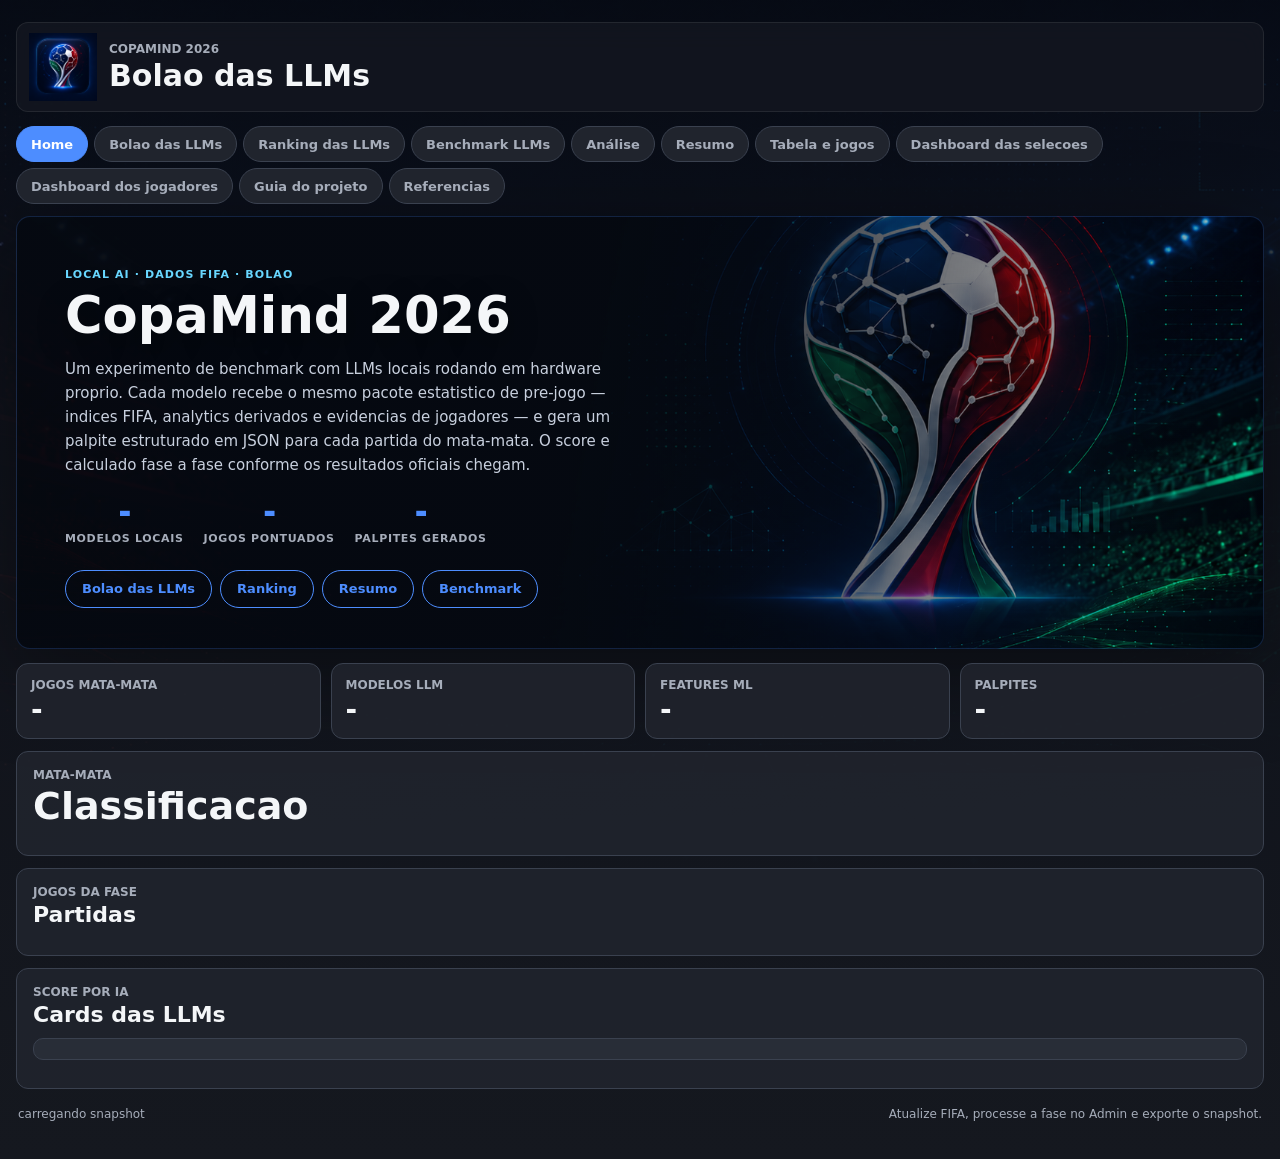
==== commit f30a6ccb: "chore(pages): atualiza portal estatico 2026-07-18 16:02 UTC" ====
--- a/docs/index.html
+++ b/docs/index.html
@@ -34,6 +34,7 @@
       <button type="button" data-view="bolao">Bolao das LLMs</button>
       <button type="button" data-view="ranking">Ranking das LLMs</button>
       <button type="button" data-view="benchmark">Benchmark LLMs</button>
+      <button type="button" data-view="analise">Análise</button>
       <button type="button" data-view="linkedin">Resumo</button>
       <button type="button" data-view="tabela">Tabela e jogos</button>
       <button type="button" data-view="selecoes">Dashboard das selecoes</button>
@@ -468,6 +469,52 @@
       <div id="ref-models-table" class="ref-models-section"></div>
     </section>
 
+    <section class="analise-section view-section is-hidden" data-section="analise">
+      <div class="analise-header">
+        <div class="section-title">
+          <p>Benchmark de LLMs</p>
+          <h2>Análise e Dados</h2>
+        </div>
+        <div class="analise-export-bar">
+          <button id="btn-analise-export-current" type="button">📸 Exportar gráfico</button>
+          <button id="btn-analise-export-all" type="button">📦 Exportar todos</button>
+        </div>
+      </div>
+      <div class="analise-layout">
+        <aside class="analise-filters">
+          <div class="analise-filter-section">
+            <div class="analise-filter-head"><strong>Tipo de gráfico</strong></div>
+            <div id="analise-chart-tabs" class="analise-chart-tabs"></div>
+          </div>
+          <div class="analise-filter-section">
+            <div class="analise-filter-head"><strong>Fases</strong></div>
+            <div id="analise-phase-filters" class="analise-phase-filters"></div>
+          </div>
+          <div class="analise-filter-section">
+            <div class="analise-filter-head">
+              <strong>Modelos</strong>
+              <div>
+                <button type="button" id="analise-select-all-models">Todos</button>
+                <button type="button" id="analise-clear-models">Limpar</button>
+              </div>
+            </div>
+            <div id="analise-model-filters" class="analise-model-filters"></div>
+          </div>
+        </aside>
+        <div class="analise-main">
+          <div id="analise-chart-container" class="analise-chart-container"></div>
+          <div id="analise-model-card-section" class="analise-model-card-section is-hidden">
+            <div class="analise-model-select-bar">
+              <label>Modelo: <select id="analise-model-select"></select></label>
+              <button type="button" id="btn-analise-export-model">📸 Exportar carta</button>
+              <button type="button" id="btn-analise-export-all-cards">📦 Exportar todas</button>
+            </div>
+            <div id="analise-model-card-preview" class="analise-model-card-preview"></div>
+          </div>
+        </div>
+      </div>
+    </section>
+
     <footer class="app-footer">
       <span id="generated-at">carregando snapshot</span>
       <span>Atualize FIFA, processe a fase no Admin e exporte o snapshot.</span>
--- a/docs/styles.css
+++ b/docs/styles.css
@@ -10,6 +10,11 @@
   --green: #2fc76f;
   --gold: #f5c84c;
   --red: #f06555;
+  --star-1: #60a5fa;
+  --star-2: #22d3ee;
+  --star-3: #2dd4bf;
+  --star-4: #34d399;
+  --star-5: #a78bfa;
 }
 
 * { box-sizing: border-box; }
@@ -416,25 +421,22 @@
 
 .main-nav {
   display: flex;
-  flex-wrap: nowrap;
+  flex-wrap: wrap;
   gap: 6px;
   margin: 0 0 12px;
-  overflow-x: auto;
-  scrollbar-width: thin;
 }
 
 .main-nav button {
-  min-height: 40px;
+  min-height: 36px;
   border: 1px solid var(--line);
   border-radius: 999px;
   background: var(--panel);
   color: var(--muted);
-  padding: 0 15px;
+  padding: 0 14px;
   cursor: pointer;
   font-weight: 850;
   font-size: 13px;
   white-space: nowrap;
-  flex-shrink: 0;
 }
 
 .main-nav button.active {
@@ -1767,33 +1769,40 @@
   pointer-events: none;
 }
 
-/* all star badges gold regardless of level */
-.resumo-stars-1 { box-shadow: inset 0 0 0 1px rgba(47,199,111,.25); }
-.resumo-stars-2 { box-shadow: inset 0 0 0 1px rgba(47,199,111,.45); }
+/* Escala positiva de qualidade; vermelho fica exclusivo para .resumo-wrong. */
+.resumo-stars-1 {
+  background: rgba(96, 165, 250, .06) !important;
+  box-shadow: inset 0 0 0 1px rgba(96, 165, 250, .45);
+}
+.resumo-stars-1 .resumo-cell-score { color: var(--star-1) !important; }
+.resumo-stars-2 {
+  background: rgba(34, 211, 238, .07) !important;
+  box-shadow: inset 0 0 0 1px rgba(34, 211, 238, .52);
+}
+.resumo-stars-2 .resumo-cell-score { color: var(--star-2) !important; }
 .resumo-stars-3 {
-  background: rgba(47,199,111,.07) !important;
-  box-shadow: inset 0 0 0 1.5px rgba(47,199,111,.6);
-}
-.resumo-stars-3 .resumo-cell-score  { color: #5af0a0 !important; }
+  background: rgba(45, 212, 191, .08) !important;
+  box-shadow: inset 0 0 0 1.5px rgba(45, 212, 191, .64);
+}
+.resumo-stars-3 .resumo-cell-score  { color: var(--star-3) !important; }
 .resumo-stars-4 {
-  background: rgba(47,199,111,.11) !important;
-  box-shadow: inset 0 0 0 2px rgba(47,199,111,.8);
-}
-.resumo-stars-4 .resumo-cell-score  { color: #5af0a0 !important; }
+  background: rgba(52, 211, 153, .10) !important;
+  box-shadow: inset 0 0 0 2px rgba(52, 211, 153, .8);
+}
+.resumo-stars-4 .resumo-cell-score  { color: var(--star-4) !important; }
 .resumo-stars-4 .resumo-cell-team b { color: #e8edf5 !important; }
 .resumo-stars-5 {
-  background: rgba(242,201,76,.12) !important;
-  box-shadow: inset 0 0 0 2px rgba(242,201,76,.85);
-}
-.resumo-stars-5 .resumo-cell-score  { color: var(--gold) !important; }
+  background: rgba(167, 139, 250, .12) !important;
+  box-shadow: inset 0 0 0 2px rgba(167, 139, 250, .86);
+}
+.resumo-stars-5 .resumo-cell-score  { color: var(--star-5) !important; }
 .resumo-stars-5 .resumo-cell-team b { color: #e8edf5 !important; }
-.resumo-stars-5 .resumo-cell-team em { color: var(--gold) !important; opacity: 1; }
-/* gold badge for all star levels */
-.resumo-stars-1 .resumo-stars-badge,
-.resumo-stars-2 .resumo-stars-badge,
-.resumo-stars-3 .resumo-stars-badge,
-.resumo-stars-4 .resumo-stars-badge,
-.resumo-stars-5 .resumo-stars-badge { color: var(--gold); }
+.resumo-stars-5 .resumo-cell-team em { color: var(--star-5) !important; opacity: 1; }
+.resumo-stars-1 .resumo-stars-badge { color: var(--star-1); }
+.resumo-stars-2 .resumo-stars-badge { color: var(--star-2); }
+.resumo-stars-3 .resumo-stars-badge { color: var(--star-3); }
+.resumo-stars-4 .resumo-stars-badge { color: var(--star-4); }
+.resumo-stars-5 .resumo-stars-badge { color: var(--star-5); }
 
 /* ── star legend ── */
 /* ── summary row: star counts per model ── */
@@ -1836,11 +1845,11 @@
   margin: 1px 1px 0;
 }
 .sc i { font-style: normal; color: var(--muted); font-size: 8px; margin-left: 1px; }
-.sc-5 { color: var(--gold); }
-.sc-4 { color: #a8e6c0; }
-.sc-3 { color: #5af0a0; }
-.sc-2 { color: rgba(90,240,160,.7); }
-.sc-1 { color: rgba(90,240,160,.45); }
+.sc-5 { color: var(--star-5); }
+.sc-4 { color: var(--star-4); }
+.sc-3 { color: var(--star-3); }
+.sc-2 { color: var(--star-2); }
+.sc-1 { color: var(--star-1); }
 
 .resumo-star-legend {
   display: flex;
@@ -1859,15 +1868,26 @@
   color: var(--muted);
 }
 .resumo-star-legend-item span {
-  color: var(--gold);
   font-weight: 900;
   letter-spacing: -.5px;
   font-size: 10px;
 }
-
-/* ── wrong prediction: dimmed ── */
+.resumo-star-level-1 span { color: var(--star-1); }
+.resumo-star-level-2 span { color: var(--star-2); }
+.resumo-star-level-3 span { color: var(--star-3); }
+.resumo-star-level-4 span { color: var(--star-4); }
+.resumo-star-level-5 span { color: var(--star-5); }
+
+/* ── wrong prediction: red is reserved for an actual miss ── */
 .resumo-wrong {
-  opacity: .28;
+  opacity: .72;
+  background: rgba(251, 113, 133, .08) !important;
+  box-shadow: inset 0 0 0 1px rgba(251, 113, 133, .62);
+}
+.resumo-wrong .resumo-cell-score,
+.resumo-wrong .resumo-cell-team b,
+.resumo-wrong .resumo-cell-team em {
+  color: var(--red) !important;
 }
 
 /* ── impossible match (team already eliminated) ── */
@@ -3571,6 +3591,116 @@
   font-size: 13px;
   line-height: 1.5;
   margin: 0;
+}
+
+/* ── Análise section ──────────────────────────────────────────────────────── */
+.analise-section { display: flex; flex-direction: column; gap: 16px; padding: 16px 0; }
+
+.analise-header {
+  display: flex; align-items: flex-end; justify-content: space-between;
+  flex-wrap: wrap; gap: 12px; padding: 0 4px;
+}
+
+.analise-export-bar { display: flex; gap: 8px; flex-shrink: 0; }
+.analise-export-bar button {
+  background: var(--panel); border: 1px solid var(--line); color: var(--text);
+  padding: 8px 16px; border-radius: 6px; cursor: pointer; font-size: 13px;
+}
+.analise-export-bar button:hover { background: var(--panel-2); }
+.analise-export-bar button:disabled { opacity: 0.5; cursor: default; }
+
+.analise-layout {
+  display: grid; grid-template-columns: 220px 1fr;
+  gap: 14px; align-items: start;
+}
+
+.analise-filters { display: flex; flex-direction: column; gap: 10px; position: sticky; top: 16px; }
+
+.analise-filter-section {
+  background: var(--panel); border: 1px solid var(--line);
+  border-radius: 8px; overflow: hidden;
+}
+
+.analise-filter-head {
+  display: flex; align-items: center; justify-content: space-between;
+  padding: 9px 12px; border-bottom: 1px solid var(--line);
+  font-size: 11px; font-weight: 700; color: var(--muted);
+  text-transform: uppercase; letter-spacing: 0.07em;
+}
+.analise-filter-head div { display: flex; gap: 5px; }
+.analise-filter-head button {
+  background: none; border: 1px solid var(--line); color: var(--muted);
+  border-radius: 4px; padding: 1px 7px; cursor: pointer; font-size: 10px;
+}
+.analise-filter-head button:hover { color: var(--text); background: var(--line); }
+
+.analise-chart-tabs { display: flex; flex-direction: column; }
+.analise-chart-tabs button {
+  background: none; border: none; border-bottom: 1px solid var(--line);
+  color: var(--muted); text-align: left; padding: 9px 12px;
+  cursor: pointer; font-size: 12px;
+}
+.analise-chart-tabs button:last-child { border-bottom: none; }
+.analise-chart-tabs button:hover { background: var(--bg); color: var(--text); }
+.analise-chart-tabs button.active {
+  color: var(--accent); background: var(--bg); font-weight: 600;
+  border-left: 2px solid var(--accent); padding-left: 10px;
+}
+
+.analise-phase-filters { display: flex; flex-direction: column; padding: 2px 0; }
+.analise-phase-filters label,
+.analise-model-filters label {
+  display: flex; align-items: center; gap: 7px;
+  padding: 5px 12px; cursor: pointer; font-size: 11px; color: var(--text);
+}
+.analise-phase-filters label:hover,
+.analise-model-filters label:hover { background: var(--bg); }
+
+.analise-model-filters { max-height: 340px; overflow-y: auto; padding: 2px 0; }
+.analise-model-filters label img {
+  width: 14px; height: 14px; border-radius: 2px;
+  object-fit: contain; background: var(--bg); flex-shrink: 0;
+}
+
+.analise-main { display: flex; flex-direction: column; gap: 14px; min-width: 0; }
+
+.analise-chart-container {
+  background: var(--panel); border: 1px solid var(--line);
+  border-radius: 8px; overflow-x: auto; min-height: 380px;
+  display: flex; align-items: center; justify-content: center;
+}
+.analise-chart-container canvas { display: block; max-width: 100%; }
+.analise-loading { color: var(--muted); font-size: 13px; padding: 32px; }
+
+.analise-model-card-section { display: flex; flex-direction: column; gap: 12px; }
+
+.analise-model-select-bar {
+  display: flex; align-items: center; gap: 12px; flex-wrap: wrap;
+  background: var(--panel); border: 1px solid var(--line);
+  border-radius: 8px; padding: 12px 16px;
+}
+.analise-model-select-bar label { font-size: 13px; color: var(--muted); display: flex; align-items: center; gap: 8px; }
+.analise-model-select-bar select {
+  background: var(--bg); border: 1px solid var(--line); color: var(--text);
+  padding: 5px 10px; border-radius: 6px; font-size: 13px; min-width: 200px;
+}
+.analise-model-select-bar button {
+  background: var(--panel); border: 1px solid var(--line); color: var(--text);
+  padding: 6px 14px; border-radius: 6px; cursor: pointer; font-size: 12px;
+}
+.analise-model-select-bar button:hover { background: var(--panel-2); }
+.analise-model-select-bar button:disabled { opacity: 0.5; cursor: default; }
+
+.analise-model-card-preview {
+  background: var(--panel); border: 1px solid var(--line);
+  border-radius: 8px; overflow: auto; display: flex;
+  align-items: flex-start; justify-content: center; padding: 12px;
+}
+.analise-model-card-preview canvas { display: block; max-width: 100%; border-radius: 4px; }
+
+@media (max-width: 900px) {
+  .analise-layout { grid-template-columns: 1fr; }
+  .analise-filters { position: static; }
 }
 
 .architecture-mermaid pre {
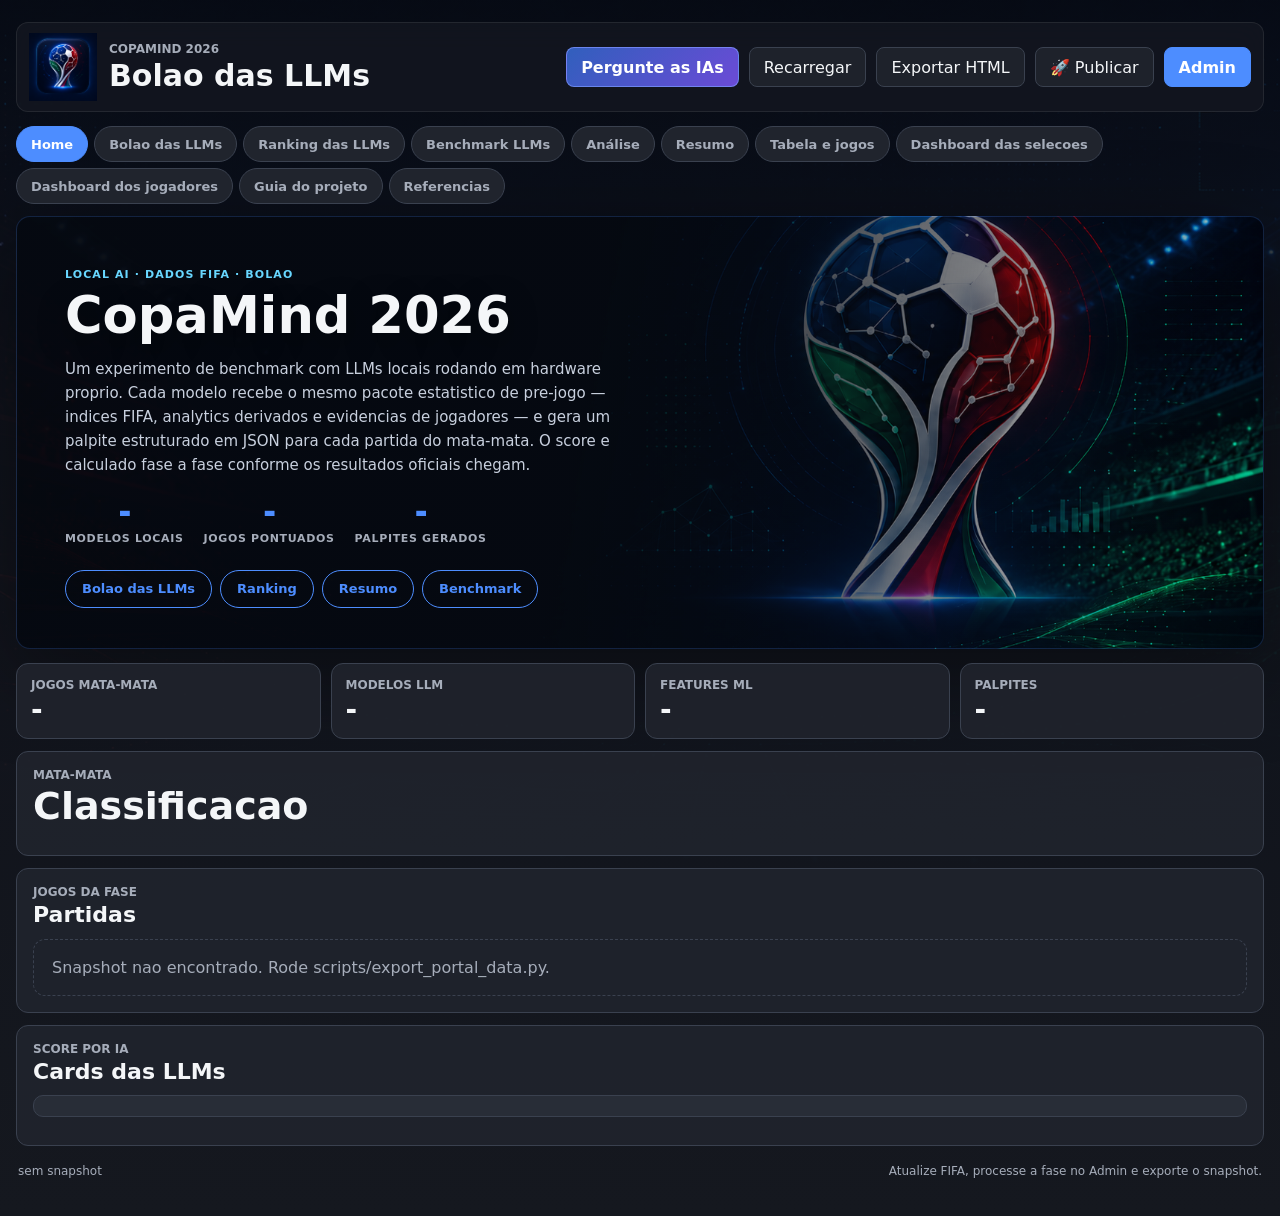
==== commit dbfa31c1: "feat(portal): aba Analise, nav Análise + Benchmark de LLMs, snapshot 2026-07-18" ====
--- a/docs/index.html
+++ b/docs/index.html
@@ -6,15 +6,6 @@
   <title>CopaMind 2026 | Bolao das LLMs</title>
   <link rel="icon" type="image/png" href="../../docs/assets/icon.png" />
   <link rel="stylesheet" href="styles.css" />
-<script>window.COPAMIND_OFFLINE = true;</script>
-<style>
-/* modo offline: oculta controles locais */
-.header-actions { display: none !important; }
-#btn-refresh-scores, #run-all-models, #reset-phase-history, #reset-all-history,
-#cancel-sequential, .model-action-buttons, .context-note-form, #chat-form, #chat-reset,
-#btn-extract-url, .chat-controls, [data-section="chat"] { display: none !important; }
-.offline-notice { display: flex !important; }
-</style>
 </head>
 <body>
   <main class="app">
@@ -26,7 +17,13 @@
           <h1>Bolao das LLMs</h1>
         </div>
       </div>
-      
+      <div class="header-actions">
+        <button id="open-chat-header" class="header-chat-button" type="button">Pergunte as IAs</button>
+        <button id="refresh-data" type="button">Recarregar</button>
+        <button type="button" data-export-static>Exportar HTML</button>
+        <button id="btn-publish-static" type="button" title="Exporta dados, copia para docs/ e faz git commit + push para o GitHub Pages">🚀 Publicar</button>
+        <a href="http://localhost:8501" target="_blank" rel="noreferrer">Admin</a>
+      </div>
     </header>
 
     <nav class="main-nav" aria-label="Navegacao principal">
@@ -462,7 +459,7 @@
             Gere um HTML unico com CSS, JavaScript, imagens e dados embutidos. Ele pode ser publicado
             em qualquer hospedagem simples de arquivo estatico.
           </p>
-          
+          <button type="button" data-export-static>Exportar HTML estatico</button>
           <span id="export-status"></span>
         </article>
       </div>
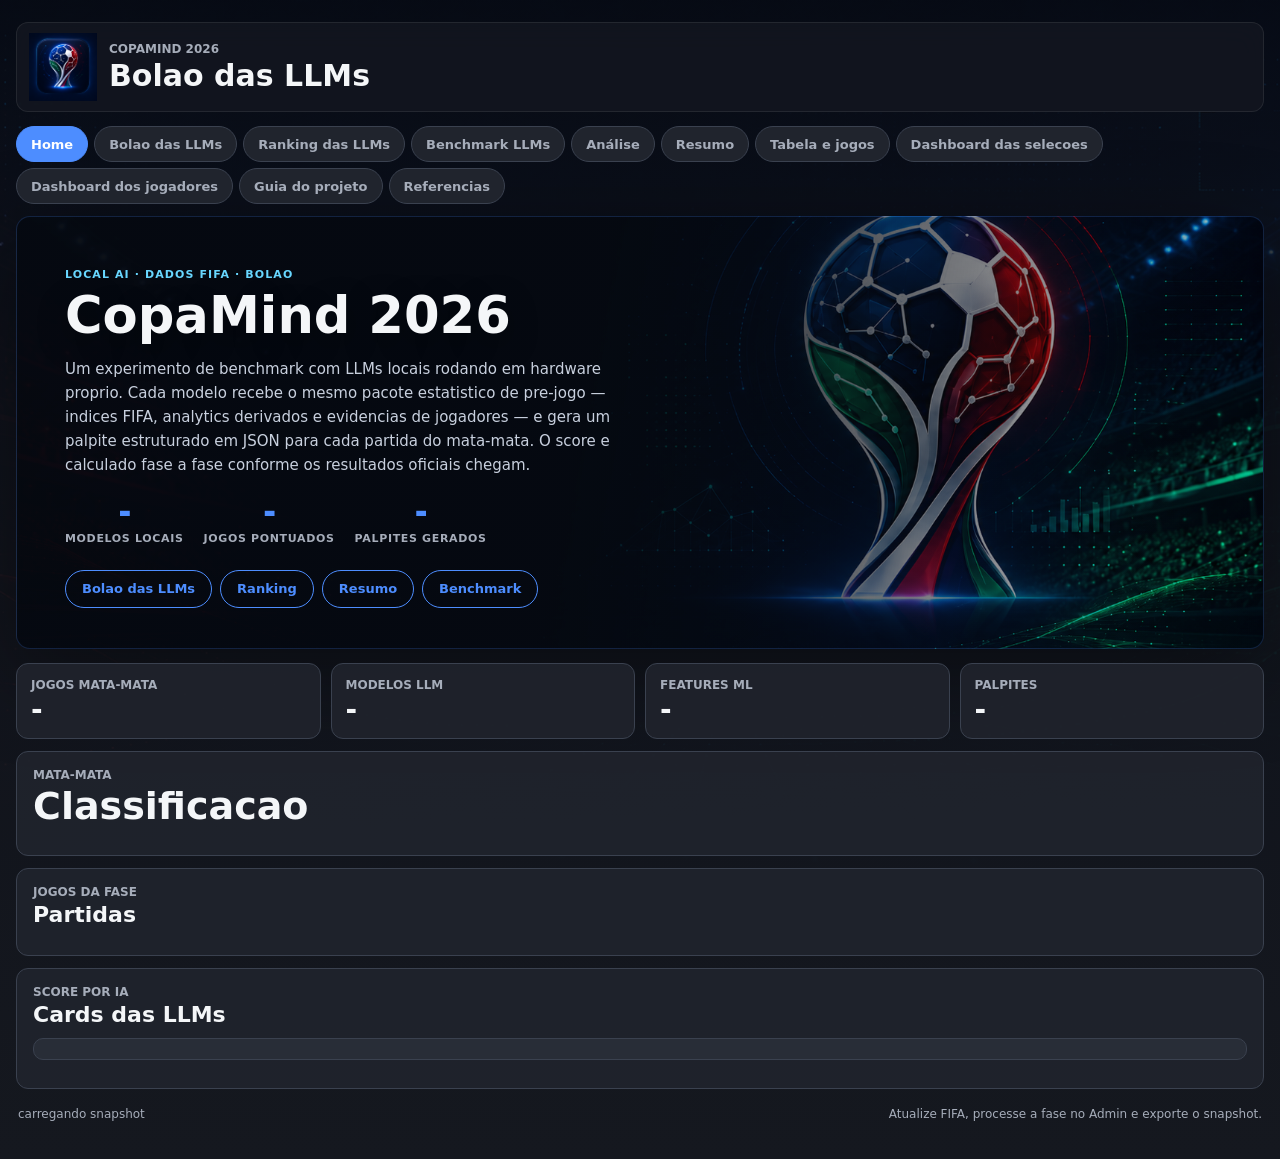
==== commit 804e588d: "chore(pages): atualiza portal estatico 2026-07-18 16:07 UTC" ====
--- a/docs/index.html
+++ b/docs/index.html
@@ -6,6 +6,15 @@
   <title>CopaMind 2026 | Bolao das LLMs</title>
   <link rel="icon" type="image/png" href="../../docs/assets/icon.png" />
   <link rel="stylesheet" href="styles.css" />
+<script>window.COPAMIND_OFFLINE = true;</script>
+<style>
+/* modo offline: oculta controles locais */
+.header-actions { display: none !important; }
+#btn-refresh-scores, #run-all-models, #reset-phase-history, #reset-all-history,
+#cancel-sequential, .model-action-buttons, .context-note-form, #chat-form, #chat-reset,
+#btn-extract-url, .chat-controls, [data-section="chat"] { display: none !important; }
+.offline-notice { display: flex !important; }
+</style>
 </head>
 <body>
   <main class="app">
@@ -17,13 +26,7 @@
           <h1>Bolao das LLMs</h1>
         </div>
       </div>
-      <div class="header-actions">
-        <button id="open-chat-header" class="header-chat-button" type="button">Pergunte as IAs</button>
-        <button id="refresh-data" type="button">Recarregar</button>
-        <button type="button" data-export-static>Exportar HTML</button>
-        <button id="btn-publish-static" type="button" title="Exporta dados, copia para docs/ e faz git commit + push para o GitHub Pages">🚀 Publicar</button>
-        <a href="http://localhost:8501" target="_blank" rel="noreferrer">Admin</a>
-      </div>
+      
     </header>
 
     <nav class="main-nav" aria-label="Navegacao principal">
@@ -459,7 +462,7 @@
             Gere um HTML unico com CSS, JavaScript, imagens e dados embutidos. Ele pode ser publicado
             em qualquer hospedagem simples de arquivo estatico.
           </p>
-          <button type="button" data-export-static>Exportar HTML estatico</button>
+          
           <span id="export-status"></span>
         </article>
       </div>
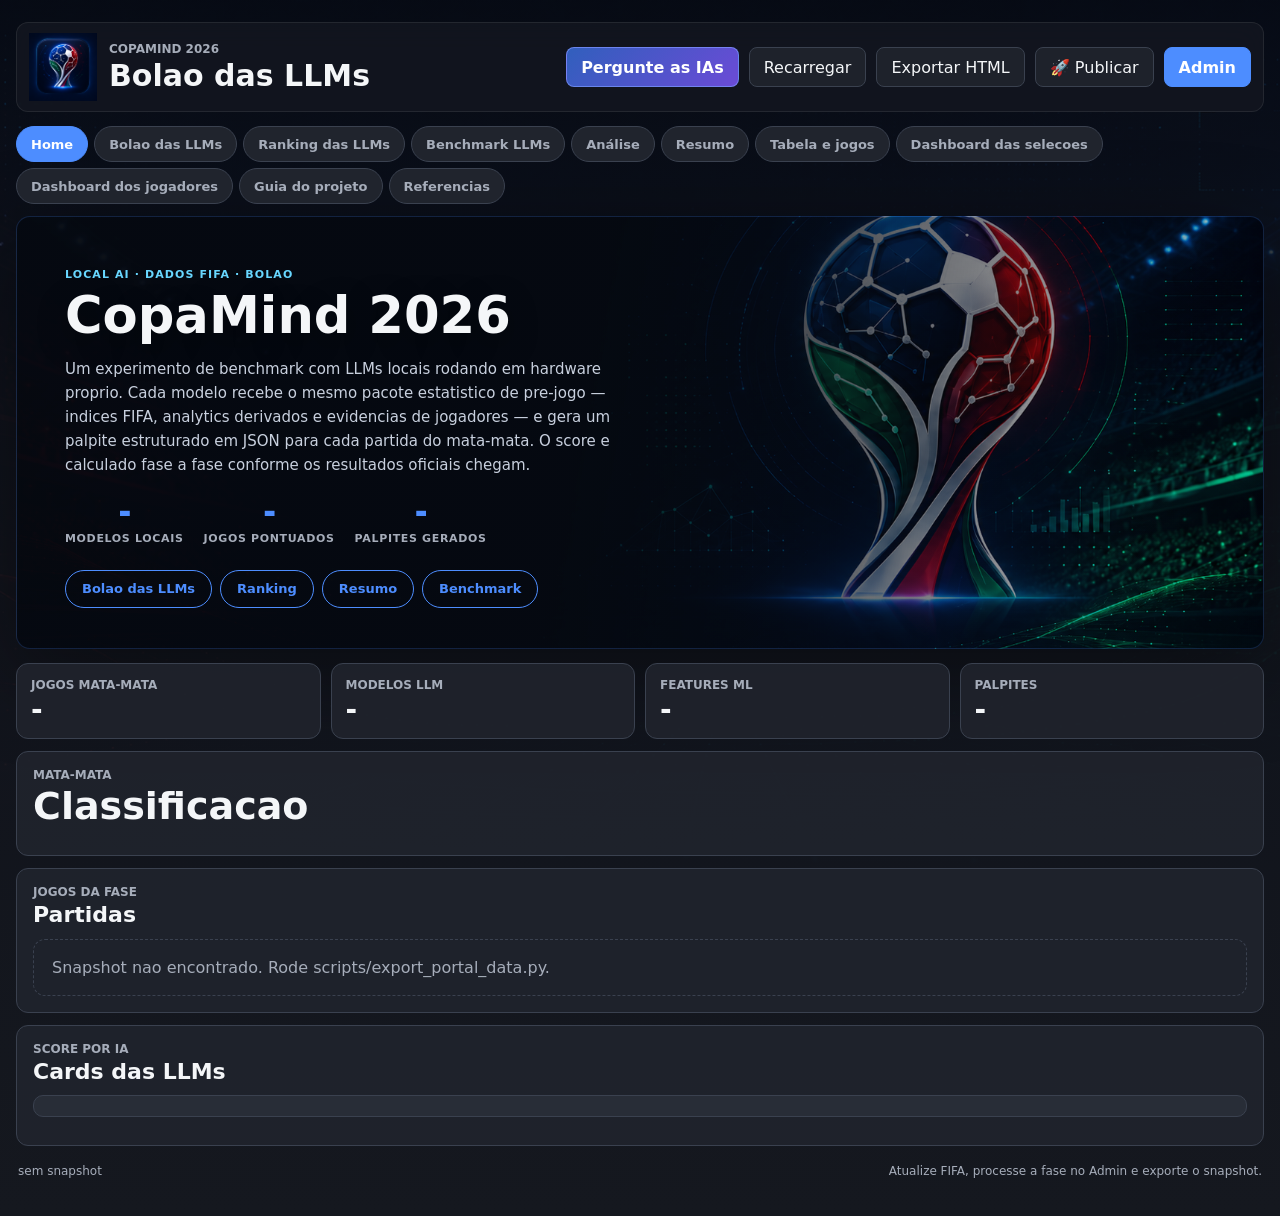
==== commit df74b5bb: "feat(referencias): foto do autor Phellype no card de Referencias" ====
--- a/docs/index.html
+++ b/docs/index.html
@@ -6,15 +6,6 @@
   <title>CopaMind 2026 | Bolao das LLMs</title>
   <link rel="icon" type="image/png" href="../../docs/assets/icon.png" />
   <link rel="stylesheet" href="styles.css" />
-<script>window.COPAMIND_OFFLINE = true;</script>
-<style>
-/* modo offline: oculta controles locais */
-.header-actions { display: none !important; }
-#btn-refresh-scores, #run-all-models, #reset-phase-history, #reset-all-history,
-#cancel-sequential, .model-action-buttons, .context-note-form, #chat-form, #chat-reset,
-#btn-extract-url, .chat-controls, [data-section="chat"] { display: none !important; }
-.offline-notice { display: flex !important; }
-</style>
 </head>
 <body>
   <main class="app">
@@ -26,7 +17,13 @@
           <h1>Bolao das LLMs</h1>
         </div>
       </div>
-      
+      <div class="header-actions">
+        <button id="open-chat-header" class="header-chat-button" type="button">Pergunte as IAs</button>
+        <button id="refresh-data" type="button">Recarregar</button>
+        <button type="button" data-export-static>Exportar HTML</button>
+        <button id="btn-publish-static" type="button" title="Exporta dados, copia para docs/ e faz git commit + push para o GitHub Pages">🚀 Publicar</button>
+        <a href="http://localhost:8501" target="_blank" rel="noreferrer">Admin</a>
+      </div>
     </header>
 
     <nav class="main-nav" aria-label="Navegacao principal">
@@ -378,7 +375,7 @@
       <div class="reference-grid">
         <!-- Row 1: Autor | Hardware | Fontes -->
         <article class="author-card">
-          <img src="../../docs/assets/icon.png" alt="" />
+          <img src="../../docs/assets/phellype.jpg" alt="Phellype Flaibam Massarente" class="author-photo" />
           <div>
             <span>Autor / idealizador</span>
             <h3>Phellype Flaibam Massarente</h3>
@@ -462,7 +459,7 @@
             Gere um HTML unico com CSS, JavaScript, imagens e dados embutidos. Ele pode ser publicado
             em qualquer hospedagem simples de arquivo estatico.
           </p>
-          
+          <button type="button" data-export-static>Exportar HTML estatico</button>
           <span id="export-status"></span>
         </article>
       </div>
--- a/docs/styles.css
+++ b/docs/styles.css
@@ -3440,12 +3440,23 @@
 
 .author-card {
   display: grid;
-  grid-template-columns: 96px minmax(0, 1fr);
-  gap: 16px;
+  grid-template-columns: 110px minmax(0, 1fr);
+  gap: 20px;
   align-items: start;
 }
 
-.author-card img {
+.author-card img.author-photo {
+  width: 110px;
+  height: 110px;
+  object-fit: cover;
+  object-position: center top;
+  border-radius: 50%;
+  border: 2px solid var(--accent);
+  box-shadow: 0 0 0 4px rgba(77, 141, 255, .18);
+  background: #10151d;
+}
+
+.author-card img:not(.author-photo) {
   width: 96px;
   height: 96px;
   object-fit: contain;
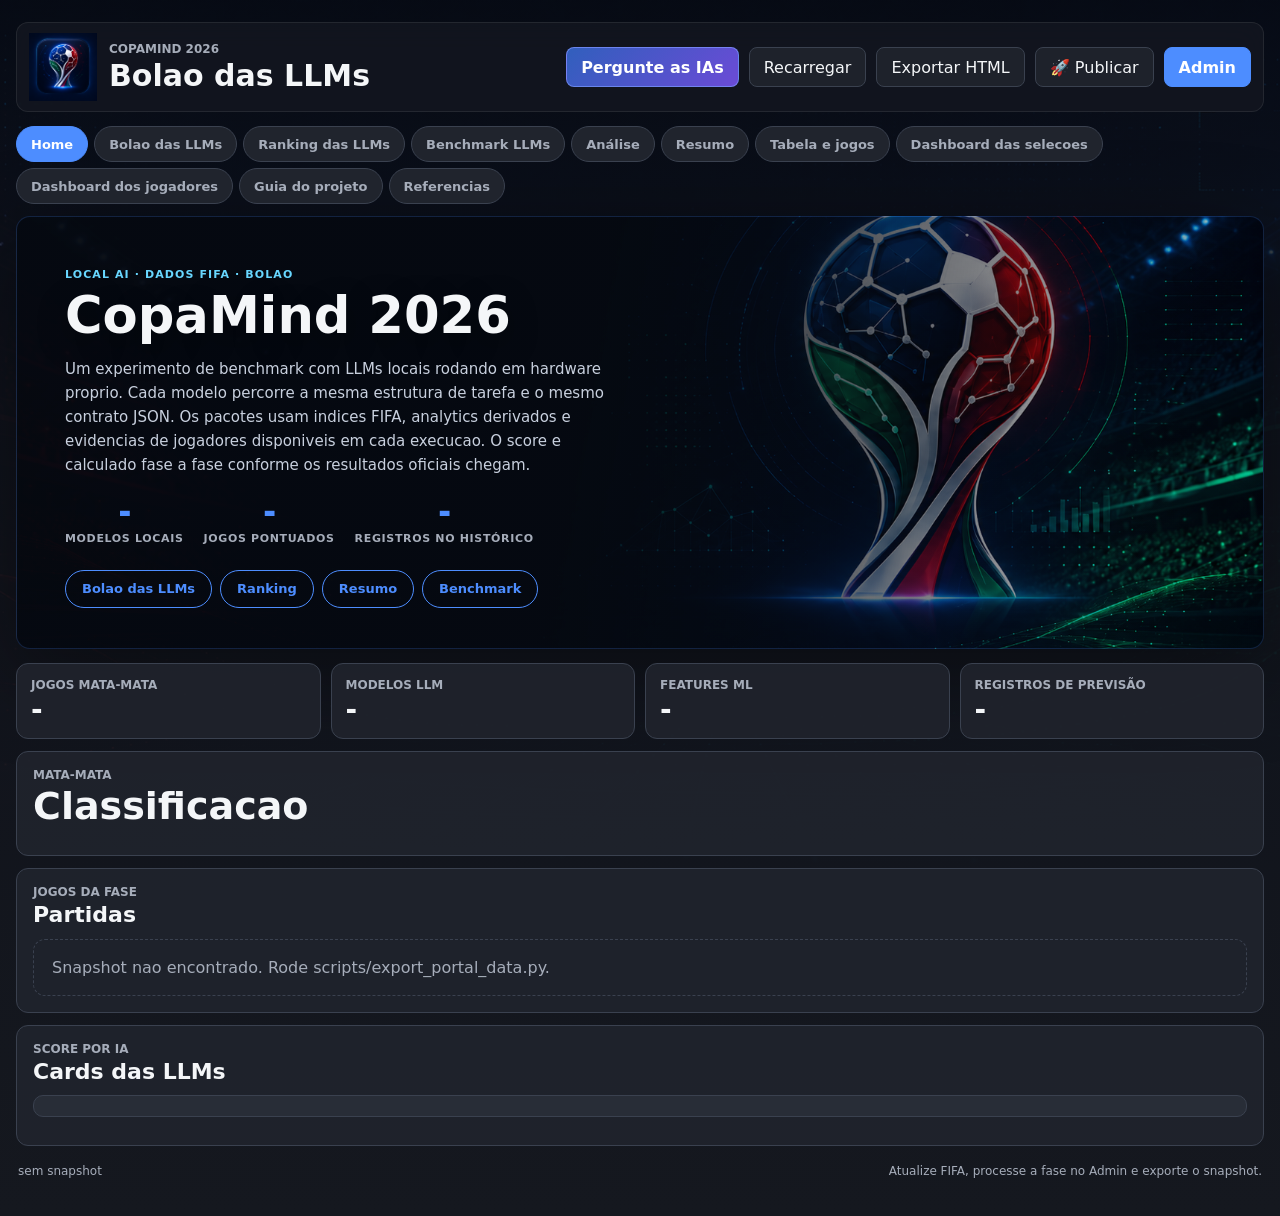
==== commit e1891c9f: "feat(resultados): Final ESP 1-0 ARG (AET) + 3o lugar FRA 4-6 ENG - CAMPEAO phi-4-reasoning-plus" ====
--- a/docs/index.html
+++ b/docs/index.html
@@ -46,14 +46,14 @@
         <h2>CopaMind 2026</h2>
         <p class="home-desc">
           Um experimento de benchmark com LLMs locais rodando em hardware proprio.
-          Cada modelo recebe o mesmo pacote estatistico de pre-jogo — indices FIFA, analytics derivados
-          e evidencias de jogadores — e gera um palpite estruturado em JSON para cada partida do mata-mata.
+          Cada modelo percorre a mesma estrutura de tarefa e o mesmo contrato JSON. Os pacotes usam
+          indices FIFA, analytics derivados e evidencias de jogadores disponiveis em cada execucao.
           O score e calculado fase a fase conforme os resultados oficiais chegam.
         </p>
         <div class="home-highlights">
           <div><strong id="kpi-models-home">-</strong><span>modelos locais</span></div>
           <div><strong id="kpi-matches-home">-</strong><span>jogos pontuados</span></div>
-          <div><strong id="kpi-predictions-home">-</strong><span>palpites gerados</span></div>
+          <div><strong id="kpi-predictions-home">-</strong><span>registros no histórico</span></div>
         </div>
         <div class="home-nav-shortcuts">
           <button type="button" data-view="bolao">Bolao das LLMs</button>
@@ -68,7 +68,7 @@
       <div><span>Jogos mata-mata</span><strong id="kpi-matches">-</strong></div>
       <div><span>Modelos LLM</span><strong id="kpi-models">-</strong></div>
       <div><span>Features ML</span><strong id="kpi-features">-</strong></div>
-      <div><span>Palpites</span><strong id="kpi-predictions">-</strong></div>
+      <div><span>Registros de previsão</span><strong id="kpi-predictions">-</strong></div>
     </section>
 
     <section class="phase-shell view-section" data-section="bolao">
@@ -193,7 +193,7 @@
         <div>
           <p>Benchmark de LLMs locais</p>
           <h2>CopaMind 2026</h2>
-          <span>Mesmo contexto, mesma regra JSON, previsoes auditaveis e ranking por qualidade.</span>
+          <span>Mesma estrutura de tarefa, uma regra JSON, previsoes rastreaveis e ranking multidimensional.</span>
         </div>
         <div id="linkedin-phase-tabs" class="linkedin-phase-tabs"></div>
       </div>
@@ -382,7 +382,7 @@
             <p>
               CopaMind 2026 nasceu como um laboratorio divertido e serio ao mesmo tempo: usar dados
               da Copa, modelos locais e scoring transparente para descobrir quais IAs chutam melhor
-              quando todo mundo recebe o mesmo contexto.
+              quando cada modelo percorre a mesma estrutura de tarefa e o mesmo contrato.
             </p>
             <a href="https://www.linkedin.com/in/phellype-massarente-13739810a" target="_blank" rel="noreferrer">
               Ver LinkedIn
@@ -430,8 +430,8 @@
           </ul>
         </article>
         <article class="reference-card">
-          <h3>Modelos que precisaram de ajuste</h3>
-          <p>7 modelos nao obedecem JSON livremente e precisaram de <strong>Structured Output</strong> forcado no LM Studio para gerar palpites validos.</p>
+          <h3>Perfis que exigiram ajuste no ambiente</h3>
+          <p>Durante a configuracao, 7 modelos exigiram um perfil explicito de <strong>Structured Output</strong> no LM Studio. Esta lista descreve setup; nao equivale a falhas finais do contrato.</p>
           <ul class="ref-list struct-list">
             <li>zai-org / glm-4.7-flash</li>
             <li>nvidia / nemotron-3-nano-4b</li>
@@ -441,7 +441,7 @@
             <li>qwen / qwen3.6-27b</li>
             <li>qwen / qwen3.6-35b-a3b</li>
           </ul>
-          <p>Os demais <strong>21 modelos</strong> geraram JSON valido sem configuracao adicional.</p>
+          <p>Os demais <strong>20 modelos da coorte</strong> usaram o perfil-base. No snapshot auditado, 3 modelos terminaram com pelo menos um slot sem aceite final.</p>
         </article>
         <article class="reference-card disqualified-ref-card">
           <h3>Desclassificados</h3>
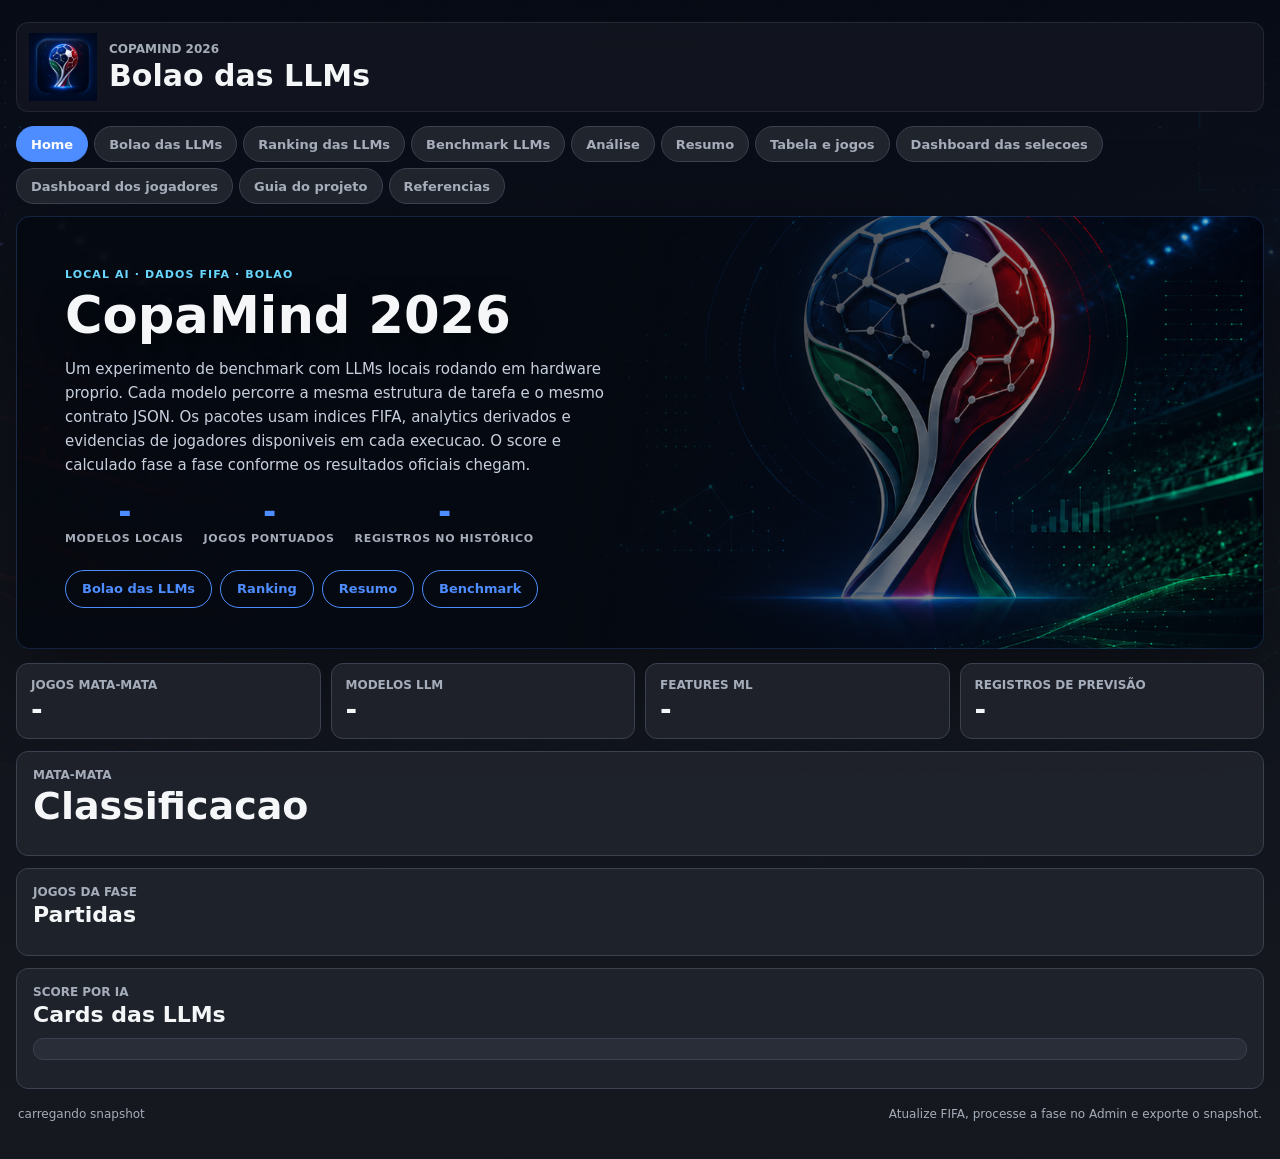
==== commit 670c8124: "chore(pages): atualiza portal estatico 2026-07-20 12:52 UTC" ====
--- a/docs/index.html
+++ b/docs/index.html
@@ -6,6 +6,15 @@
   <title>CopaMind 2026 | Bolao das LLMs</title>
   <link rel="icon" type="image/png" href="../../docs/assets/icon.png" />
   <link rel="stylesheet" href="styles.css" />
+<script>window.COPAMIND_OFFLINE = true;</script>
+<style>
+/* modo offline: oculta controles locais */
+.header-actions { display: none !important; }
+#btn-refresh-scores, #run-all-models, #reset-phase-history, #reset-all-history,
+#cancel-sequential, .model-action-buttons, .context-note-form, #chat-form, #chat-reset,
+#btn-extract-url, .chat-controls, [data-section="chat"] { display: none !important; }
+.offline-notice { display: flex !important; }
+</style>
 </head>
 <body>
   <main class="app">
@@ -17,13 +26,7 @@
           <h1>Bolao das LLMs</h1>
         </div>
       </div>
-      <div class="header-actions">
-        <button id="open-chat-header" class="header-chat-button" type="button">Pergunte as IAs</button>
-        <button id="refresh-data" type="button">Recarregar</button>
-        <button type="button" data-export-static>Exportar HTML</button>
-        <button id="btn-publish-static" type="button" title="Exporta dados, copia para docs/ e faz git commit + push para o GitHub Pages">🚀 Publicar</button>
-        <a href="http://localhost:8501" target="_blank" rel="noreferrer">Admin</a>
-      </div>
+      
     </header>
 
     <nav class="main-nav" aria-label="Navegacao principal">
@@ -459,7 +462,7 @@
             Gere um HTML unico com CSS, JavaScript, imagens e dados embutidos. Ele pode ser publicado
             em qualquer hospedagem simples de arquivo estatico.
           </p>
-          <button type="button" data-export-static>Exportar HTML estatico</button>
+          
           <span id="export-status"></span>
         </article>
       </div>
--- a/docs/styles.css
+++ b/docs/styles.css
@@ -1620,6 +1620,11 @@
   font-size: 20px;
 }
 
+.linkedin-summary .linkedin-summary-date strong {
+  font-size: 13px;
+  line-height: 1.25;
+}
+
 .linkedin-capture-grid {
   overflow-x: auto;
 }
@@ -1890,14 +1895,21 @@
   color: var(--red) !important;
 }
 
-/* ── impossible match (team already eliminated) ── */
-.resumo-impossible td {
+.resumo-non-played {
+  display: block;
+  color: var(--red);
+  font-size: .64rem;
+  font-weight: 800;
+  letter-spacing: .04em;
+  line-height: 1;
+  text-transform: uppercase;
+}
+
+/* ── impossible match: keep error cells vivid and dim only the fixture label ── */
+.resumo-impossible .resumo-match-td {
   opacity: .32;
   text-decoration: line-through;
   filter: grayscale(.8);
-}
-.resumo-impossible .resumo-match-td {
-  text-decoration: none;
   position: relative;
 }
 .resumo-impossible .resumo-match-td::after {
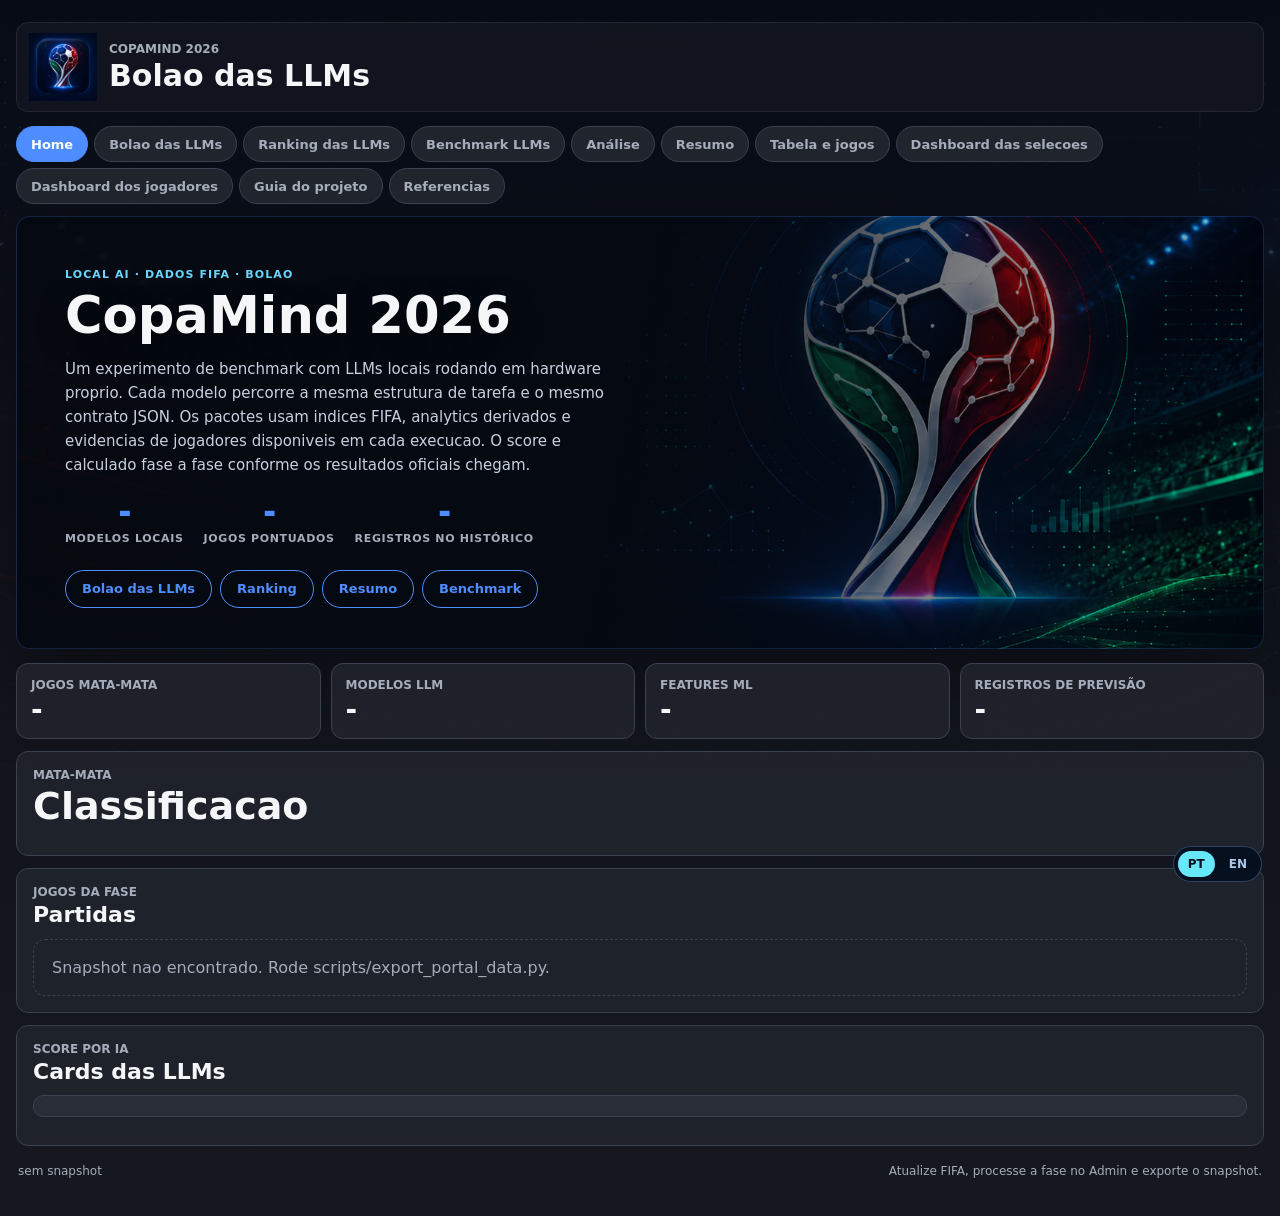
==== commit 55ba52c5: "feat(pages): adiciona versao em ingles do portal" ====
--- a/docs/index.html
+++ b/docs/index.html
@@ -4,7 +4,7 @@
   <meta charset="utf-8" />
   <meta name="viewport" content="width=device-width, initial-scale=1" />
   <title>CopaMind 2026 | Bolao das LLMs</title>
-  <link rel="icon" type="image/png" href="../../docs/assets/icon.png" />
+  <link rel="icon" type="image/png" href="assets/icon.png" />
   <link rel="stylesheet" href="styles.css" />
 <script>window.COPAMIND_OFFLINE = true;</script>
 <style>
@@ -14,19 +14,31 @@
 #cancel-sequential, .model-action-buttons, .context-note-form, #chat-form, #chat-reset,
 #btn-extract-url, .chat-controls, [data-section="chat"] { display: none !important; }
 .offline-notice { display: flex !important; }
+.language-switch { position: fixed; right: 18px; bottom: 18px; z-index: 1000;
+  display: flex; gap: 4px; padding: 4px; border: 1px solid rgba(120,180,255,.3);
+  border-radius: 999px; background: rgba(5,15,30,.9); backdrop-filter: blur(10px); }
+.language-switch a { padding: 7px 10px; border-radius: 999px; color: #a9c8e8;
+  font: 700 12px/1 system-ui,sans-serif; text-decoration: none; }
+.language-switch a[aria-current="page"] { color: #06101e; background: #67e8f9; }
 </style>
 </head>
 <body>
   <main class="app">
     <header class="app-header">
       <div class="brand-line">
-        <img src="../../docs/assets/icon.png" alt="" />
+        <img src="assets/icon.png" alt="" />
         <div>
           <span>CopaMind 2026</span>
           <h1>Bolao das LLMs</h1>
         </div>
       </div>
-      
+      <div class="header-actions">
+        <button id="open-chat-header" class="header-chat-button" type="button">Pergunte as IAs</button>
+        <button id="refresh-data" type="button">Recarregar</button>
+        <button type="button" data-export-static>Exportar HTML</button>
+        <button id="btn-publish-static" type="button" title="Exporta dados, copia para docs/ e faz git commit + push para o GitHub Pages">🚀 Publicar</button>
+        <a aria-disabled="true" title="Disponivel apenas no servidor local" style="opacity:.35;pointer-events:none;cursor:default">Admin</a>
+      </div>
     </header>
 
     <nav class="main-nav" aria-label="Navegacao principal">
@@ -192,7 +204,7 @@
         <button id="btn-export-linkedin" type="button">📸 Exportar imagem</button>
       </div>
       <div class="linkedin-cover">
-        <img src="../../docs/assets/copamind_2026.png" alt="CopaMind 2026" />
+        <img src="assets/copamind_2026.png" alt="CopaMind 2026" />
         <div>
           <p>Benchmark de LLMs locais</p>
           <h2>CopaMind 2026</h2>
@@ -378,7 +390,7 @@
       <div class="reference-grid">
         <!-- Row 1: Autor | Hardware | Fontes -->
         <article class="author-card">
-          <img src="../../docs/assets/phellype.jpg" alt="Phellype Flaibam Massarente" class="author-photo" />
+          <img src="assets/phellype.jpg" alt="Phellype Flaibam Massarente" class="author-photo" />
           <div>
             <span>Autor / idealizador</span>
             <h3>Phellype Flaibam Massarente</h3>
@@ -462,7 +474,7 @@
             Gere um HTML unico com CSS, JavaScript, imagens e dados embutidos. Ele pode ser publicado
             em qualquer hospedagem simples de arquivo estatico.
           </p>
-          
+          <button type="button" data-export-static>Exportar HTML estatico</button>
           <span id="export-status"></span>
         </article>
       </div>
@@ -522,5 +534,6 @@
   </main>
 
   <script src="app.js"></script>
+<nav class="language-switch" aria-label="Language"><a href="./" aria-current="page">PT</a><a href="en/">EN</a></nav>
 </body>
 </html>
--- a/docs/styles.css
+++ b/docs/styles.css
@@ -23,7 +23,7 @@
   margin: 0;
   background:
     linear-gradient(180deg, rgba(10, 14, 21, .64), rgba(16, 19, 27, .94) 480px, rgba(21, 24, 31, .98)),
-    url("../../docs/assets/fundo_clean1.png") center top / cover fixed no-repeat,
+    url("assets/fundo_clean1.png") center top / cover fixed no-repeat,
     var(--bg);
   color: var(--text);
   font-family: Inter, ui-sans-serif, system-ui, -apple-system, BlinkMacSystemFont, "Segoe UI", sans-serif;
@@ -76,7 +76,7 @@
   border: 1px solid rgba(77, 141, 255, .18);
   background:
     linear-gradient(180deg, rgba(8, 12, 20, .92), rgba(8, 12, 20, .88)),
-    url("../../docs/assets/fundo_clean2.png") center / cover no-repeat;
+    url("assets/fundo_clean2.png") center / cover no-repeat;
 }
 
 .ref-models-tbl {
@@ -250,7 +250,7 @@
   border-radius: 14px;
   background:
     linear-gradient(90deg, rgba(5, 9, 16, .92), rgba(5, 9, 16, .58) 45%, rgba(5, 9, 16, .18) 78%),
-    url("../../docs/assets/fundo_taca.png") center right / cover no-repeat;
+    url("assets/fundo_taca.png") center right / cover no-repeat;
   box-shadow: 0 24px 90px rgba(0, 0, 0, .38);
   padding: 32px;
 }
@@ -323,7 +323,7 @@
   border-radius: 14px;
   background:
     linear-gradient(100deg, rgba(5, 9, 16, .97) 45%, rgba(5, 9, 16, .55) 72%, rgba(5, 9, 16, .12)),
-    url("../../docs/assets/fundo_taca.png") center right / cover no-repeat;
+    url("assets/fundo_taca.png") center right / cover no-repeat;
   box-shadow: 0 24px 90px rgba(0, 0, 0, .38);
 }
 
@@ -1167,7 +1167,7 @@
   border-radius: 14px;
   background:
     linear-gradient(90deg, rgba(17, 21, 29, .98) 0%, rgba(17, 21, 29, .94) 46%, rgba(17, 21, 29, .58) 68%, rgba(17, 21, 29, .22) 100%),
-    url("../../docs/assets/fundo_taca.png") right center / cover no-repeat;
+    url("assets/fundo_taca.png") right center / cover no-repeat;
   box-shadow: 0 24px 90px rgba(0, 0, 0, .34);
   padding: 16px;
 }
@@ -1523,7 +1523,7 @@
   border-radius: 12px;
   background:
     linear-gradient(100deg, rgba(9, 13, 20, .98), rgba(19, 25, 34, .88)),
-    url("../../docs/assets/fundo_taca.png") right center / cover no-repeat;
+    url("assets/fundo_taca.png") right center / cover no-repeat;
   padding: 14px 18px;
   margin-bottom: 10px;
 }
@@ -3952,7 +3952,7 @@
   .ranking-section {
     background:
       linear-gradient(180deg, rgba(17, 21, 29, .97), rgba(17, 21, 29, .88)),
-      url("../../docs/assets/fundo_taca.png") center top / cover no-repeat;
+      url("assets/fundo_taca.png") center top / cover no-repeat;
   }
   .ranking-hero {
     width: 100%;
